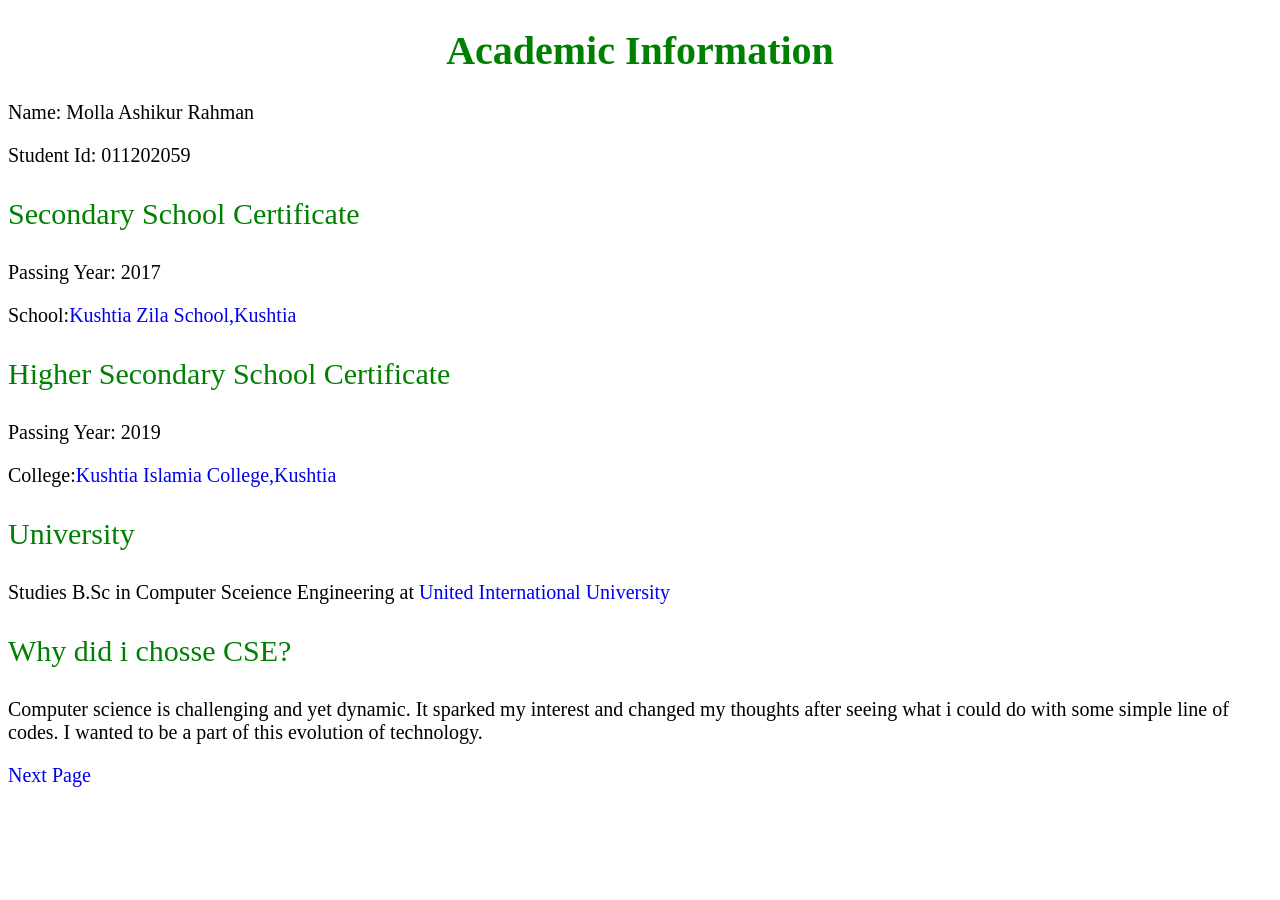
==== index.html @ 45efb2d2 "Create index.html" ====
<!DOCTYPE html>
<html>
<head>
	<link rel="icon" href="icon.png" sizes="100x100">
<title>Ashikur Riyal</title>
<STYLE>A {text-decoration: none;} </STYLE>
</head>
<body>

<h1 style="color: Green; font-size: 40px; text-align: center;">Academic Information</h1>
<p style="font-size: 20px;">Name: Molla Ashikur Rahman</p>
   <p style="font-size: 20px;">Student Id: 011202059</p>

<p style="color: Green; font-size: 30px;">Secondary School Certificate</p>
<p style="font-size: 20px;">Passing Year: 2017</p>
<p style="font-size: 20px;">School:<a href="https://www.facebook.com/OurKZS">Kushtia Zila School,Kushtia</a></p>


<p style="color: Green; font-size: 30px;">Higher Secondary School Certificate</p>
<p style="font-size: 20px;">Passing Year: 2019</p>
 <p style="font-size: 20px;">College:<a href="https://www.facebook.com/IslamiaCollege.Official">Kushtia Islamia College,Kushtia</a></p>

<p style="color: Green; font-size: 30px;">University</p>
<p style="font-size: 20px;">Studies B.Sc in Computer Sceience Engineering at <a href="http://www.uiu.ac.bd/">United International University</a></p>

<p style="color: Green; font-size: 30px;">Why did i chosse CSE?</p>
<p style="font-size: 20px;">Computer science is challenging and yet dynamic. It sparked my interest and changed my thoughts after seeing what i could do with some simple line of codes. I wanted to be a part of this evolution of technology.</p>

<p style="color: Green; font-size: 20px;"><a href="page2.html">Next Page</a></p>

</body>
</html>
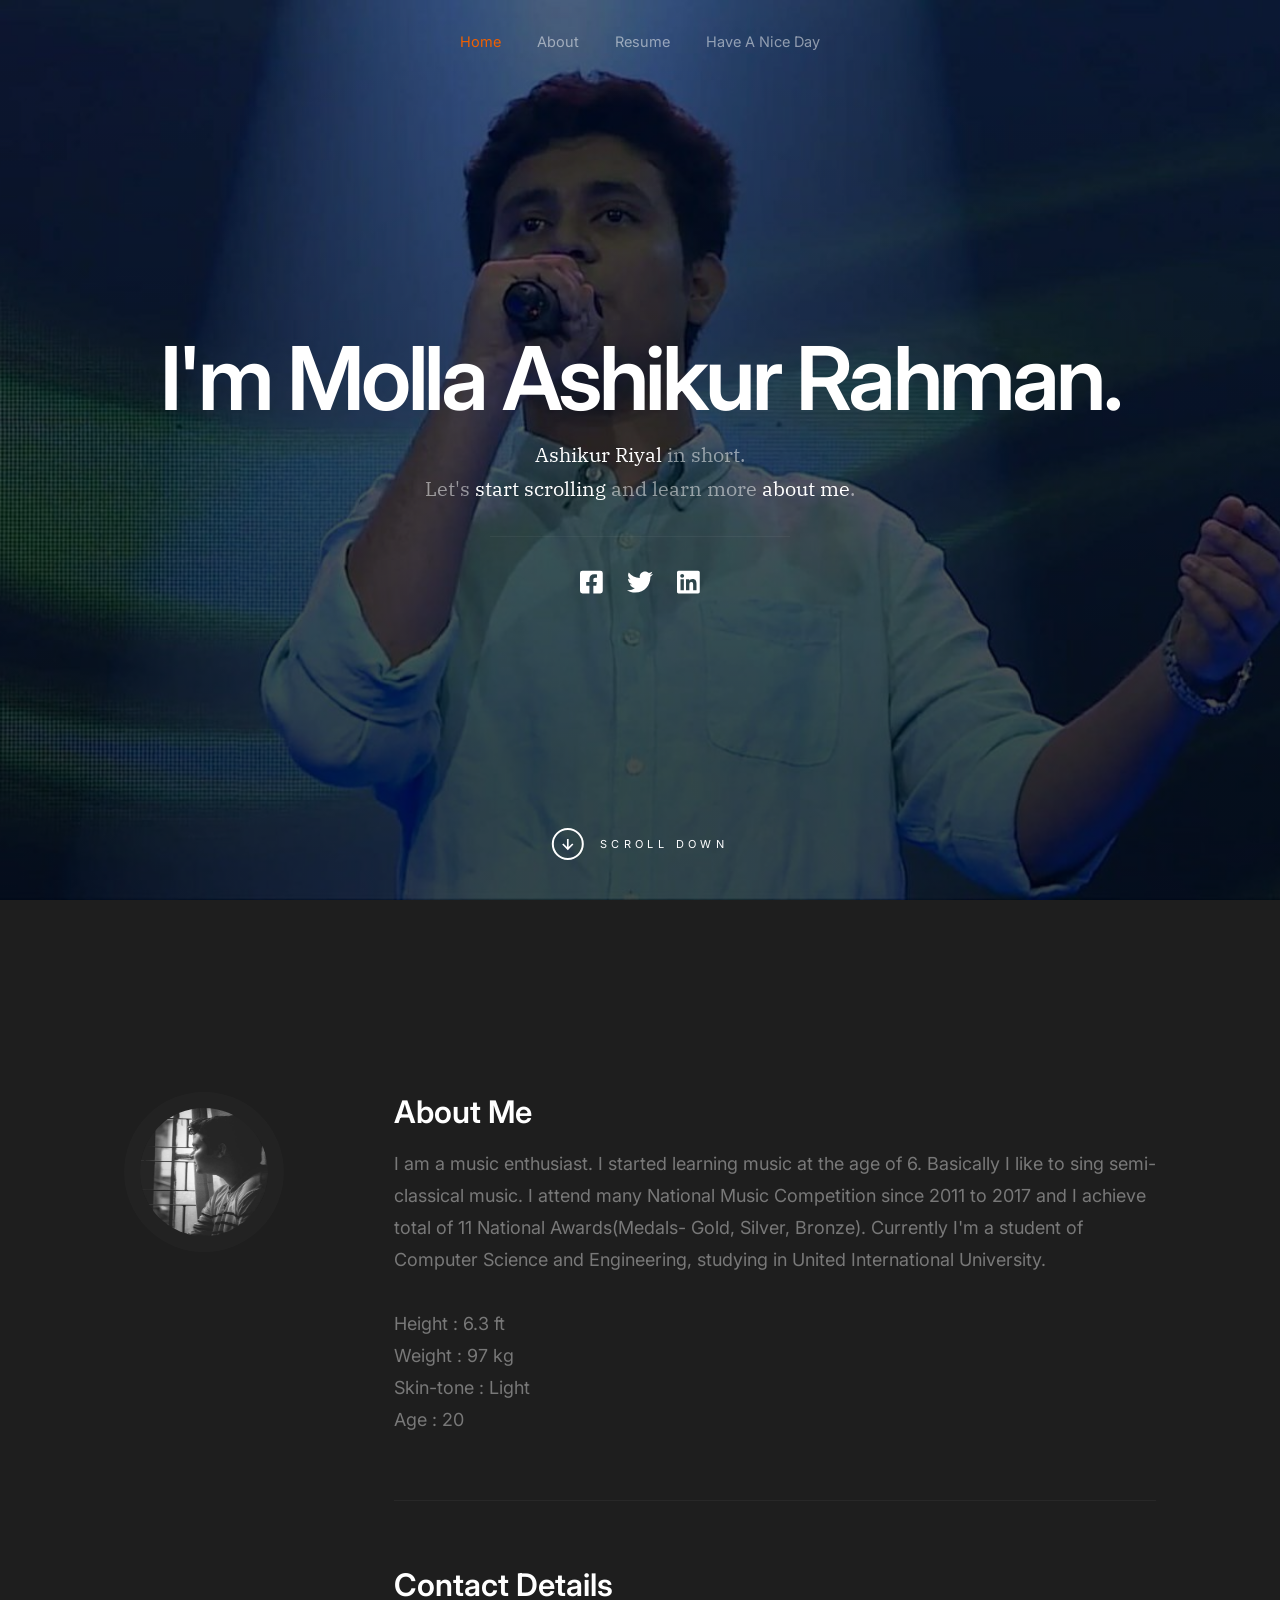
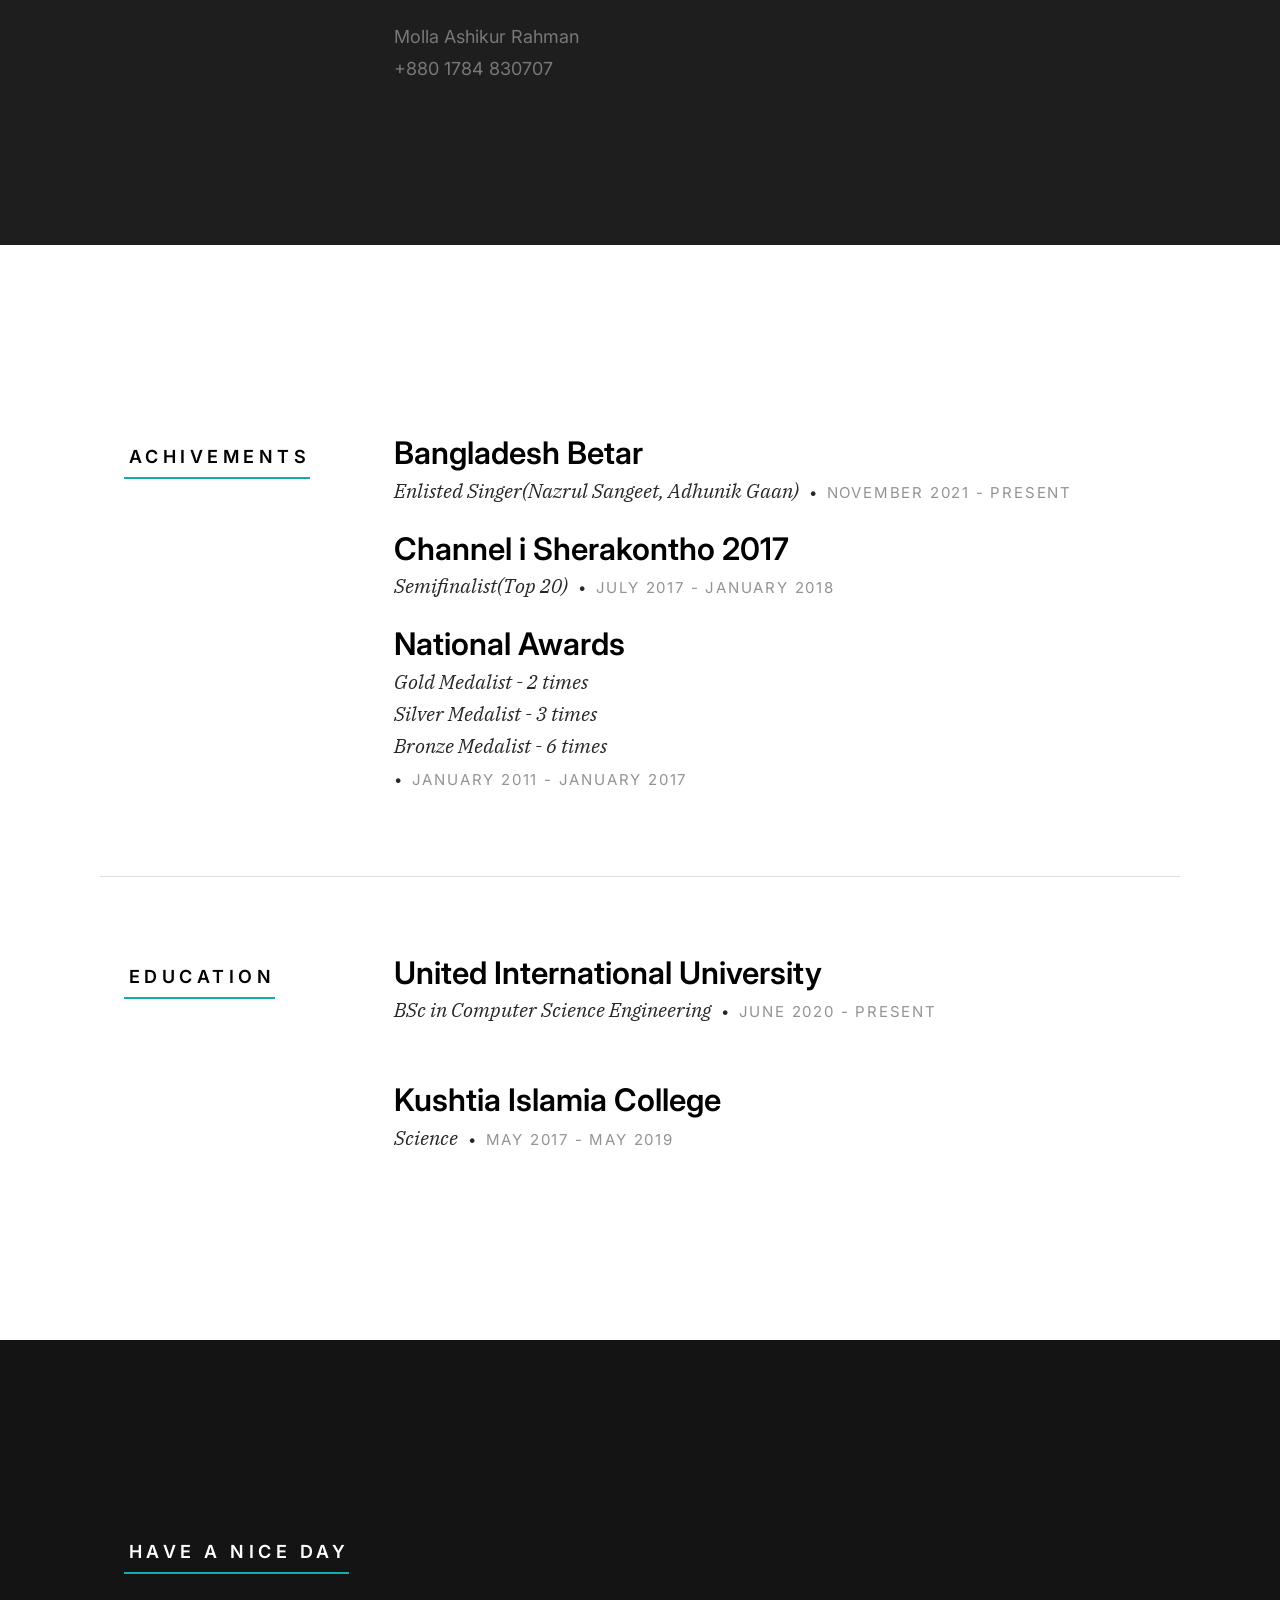
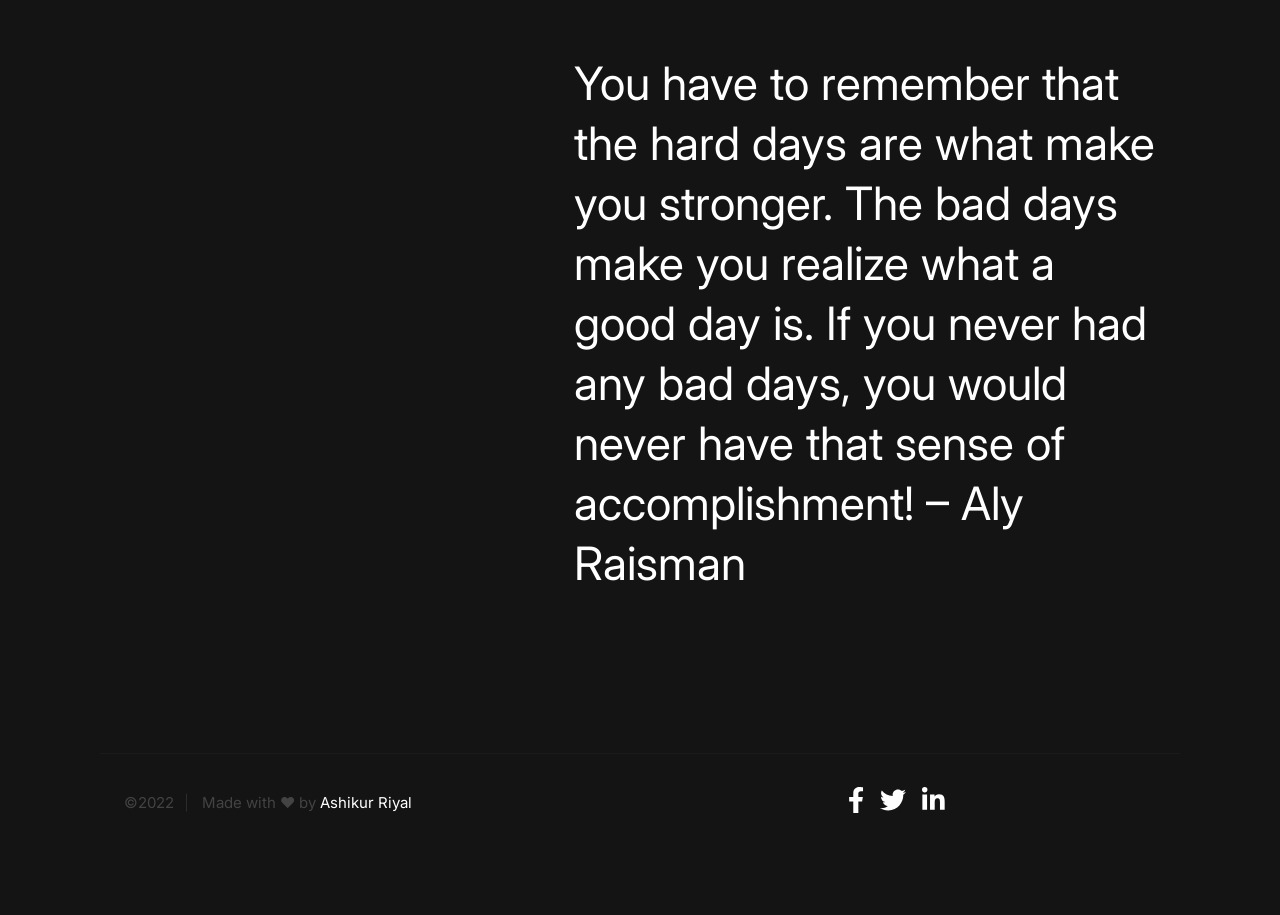
==== commit 5efb0da6: "This is my new portfolio." ====
--- a/index.html
+++ b/index.html
@@ -1,32 +1,404 @@
 <!DOCTYPE html>
-<html>
+<html class="no-js" lang="en">
 <head>
-	<link rel="icon" href="icon.png" sizes="100x100">
-<title>Ashikur Riyal</title>
-<STYLE>A {text-decoration: none;} </STYLE>
+
+    <!--- basic page needs
+    ================================================== -->
+    <meta charset="utf-8">
+    <title>Ashikur Riyal</title>
+    <meta name="description" content="">
+    <meta name="author" content="">
+
+    <!-- mobile specific metas
+    ================================================== -->
+    <meta name="viewport" content="width=device-width, initial-scale=1">
+
+    <!-- CSS
+    ================================================== -->
+    <link rel="stylesheet" href="css/styles.css">
+    <link rel="stylesheet" href="css/vendor.css">
+
+    <!-- script
+    ================================================== -->
+    <script defer src="js/vendor/fontawesome/all.min.js"></script>
+
+    <!-- favicons
+    ================================================== -->
+    <!-- link rel="apple-touch-icon" sizes="180x180" href="icon.png" -->
+    <!-- link rel="icon" type="image/png" sizes="32x32" href="favicon-32x32.png" -->
+    <!-- link rel="icon" type="image/png" sizes="16x16" href="favicon-16x16.png" -->
+    <link rel="icon" type="image/png" sizes="32x32" href="icon.png">
+    <link rel="manifest" href="site.webmanifest">
+
 </head>
-<body>
-
-<h1 style="color: Green; font-size: 40px; text-align: center;">Academic Information</h1>
-<p style="font-size: 20px;">Name: Molla Ashikur Rahman</p>
-   <p style="font-size: 20px;">Student Id: 011202059</p>
-
-<p style="color: Green; font-size: 30px;">Secondary School Certificate</p>
-<p style="font-size: 20px;">Passing Year: 2017</p>
-<p style="font-size: 20px;">School:<a href="https://www.facebook.com/OurKZS">Kushtia Zila School,Kushtia</a></p>
-
-
-<p style="color: Green; font-size: 30px;">Higher Secondary School Certificate</p>
-<p style="font-size: 20px;">Passing Year: 2019</p>
- <p style="font-size: 20px;">College:<a href="https://www.facebook.com/IslamiaCollege.Official">Kushtia Islamia College,Kushtia</a></p>
-
-<p style="color: Green; font-size: 30px;">University</p>
-<p style="font-size: 20px;">Studies B.Sc in Computer Sceience Engineering at <a href="http://www.uiu.ac.bd/">United International University</a></p>
-
-<p style="color: Green; font-size: 30px;">Why did i chosse CSE?</p>
-<p style="font-size: 20px;">Computer science is challenging and yet dynamic. It sparked my interest and changed my thoughts after seeing what i could do with some simple line of codes. I wanted to be a part of this evolution of technology.</p>
-
-<p style="color: Green; font-size: 20px;"><a href="page2.html">Next Page</a></p>
+
+<body id="top" class="ss-preload">
+
+
+    <!-- preloader
+    ================================================== -->
+    <div id="preloader">
+        <div id="loader"></div>
+    </div>
+
+
+    <!-- header
+    ================================================== -->
+    <header class="s-header">
+        <div class="row s-header__nav-wrap">
+            <nav class="s-header__nav">
+                <ul>
+                    <li class="current"><a class="smoothscroll" href="#hero">Home</a></li>
+                    <li><a class="smoothscroll" href="#about">About</a></li>
+                    <li><a class="smoothscroll" href="#resume">Resume</a></li>
+                    <li><a class="smoothscroll" href="#contact">Have A Nice Day</a></li>
+                </ul>
+            </nav>
+        </div> <!-- end row -->
+        
+        <a class="s-header__menu-toggle" href="#0" title="Menu">
+            <span class="s-header__menu-icon"></span>
+        </a>
+    </header> <!-- end s-header -->
+
+
+    <!-- hero
+    ================================================== -->
+    <section id="hero" class="s-hero target-section">
+
+        <div class="s-hero__bg rellax" data-rellax-speed="-7"></div>
+
+        <div class="row s-hero__content">
+            <div class="column">
+
+                <div class="s-hero__content-about">
+
+                    <h1>I'm Molla Ashikur Rahman.</h1>
+
+                    <h3>
+                    <span>Ashikur Riyal</span> in short. <br>Let's <a class="smoothscroll" href="#about">start scrolling</a>
+                    and learn more <a class="smoothscroll" href="#about">about me</a>.
+                    </h3>
+
+                    <div class="s-hero__content-social">
+                        <a href="https://www.facebook.com/riyal.ashikur" target="_blank"><i class="fab fa-facebook-square" aria-hidden="true"></i></a>
+                        <a href="https://twitter.com/RiyalAshikur" target="_blank"><i class="fab fa-twitter" aria-hidden="true"></i></a>
+                        <a href="https://www.linkedin.com/in/ashikur-riyal-10a8861a2/" target="_blank"><i class="fab fa-linkedin" aria-hidden="true"></i></a>
+                    </div>
+
+                </div> <!-- end s-hero__content-about -->
+
+            </div>
+        </div> <!-- s-hero__content -->
+
+        <div class="s-hero__scroll">
+            <a href="#about" class="s-hero__scroll-link smoothscroll">
+                <span class="scroll-arrow">
+                    <svg xmlns="http://www.w3.org/2000/svg" width="24" height="24" viewBox="0 0 24 24" style="fill:rgba(0, 0, 0, 1);transform:;-ms-filter:"><path d="M18.707 12.707L17.293 11.293 13 15.586 13 6 11 6 11 15.586 6.707 11.293 5.293 12.707 12 19.414z"></path></svg>
+                </span>
+                <span class="scroll-text">Scroll Down</span>
+            </a>
+        </div> <!-- s-hero__scroll -->
+
+    </section> <!-- end s-hero -->
+
+
+    <!-- about
+    ================================================== -->
+    <section id="about" class="s-about target-section">
+
+        <div class="row">
+            <div class="column large-3 tab-12">
+                <img class="s-about__pic" src="images/avatars/ashikur_riyal.jpg" alt="">
+            </div>
+            <div class="column large-9 tab-12 s-about__content">
+                <h3>About Me</h3>
+                <p>
+                    I am a music enthusiast. I started learning music at the age of 6. Basically I like to sing semi-classical music. I attend many <span>National Music Competition</span> since 2011 to 2017 and I achieve total of 11 National Awards(Medals- Gold, Silver, Bronze). Currently I'm a student of Computer Science and Engineering, studying in United International University.<br>
+
+                <br>Height      : 6.3 ft
+                <br>Weight      : 97 kg
+                <br>Skin-tone   : Light
+                <br>Age         : 20 
+                </p>
+
+                <hr>
+
+                <div class="row s-about__content-bottom">
+                    <div class="column w-1000-stack">
+                        <h3>Contact Details</h3>
+    
+                        <p>
+                        Molla Ashikur Rahman <br>
+                        <!-- 1600 Amphitheatre Parkway <br> -->
+                        <!-- Mountain View, CA 94043 US <br> -->
+                        <a href="tel:+8801680407201">+880 1784 830707</a> <br>
+                        <!-- a href="mailto:#0">sayhello@ceevee.com</a -->
+                        </p>
+                        
+                    </div>
+                </div>
+            </div>
+        </div> <!-- end row -->
+
+    </section> <!-- end s-about -->
+
+
+    <!-- resume
+    ================================================== -->
+    <section id="resume" class="s-resume target-section">
+        
+        <div class="row s-resume__section">
+            <div class="column large-3 tab-12">
+                <h3 class="section-header-allcaps">Achivements</h3>
+            </div>
+            <div class="column large-9 tab-12">
+                <div class="resume-block">
+
+                    <div class="resume-block__header">
+                        <h4 class="h3">Bangladesh Betar</h4>
+                        <p class="resume-block__header-meta">
+                            <span>Enlisted Singer(Nazrul Sangeet, Adhunik Gaan)</span> 
+                            <span class="resume-block__header-date">
+                                November 2021 - Present
+                            </span>
+                        </p>
+                    </div>
+                    
+                    <div class="resume-block__header">
+                        <h4 class="h3">Channel i Sherakontho 2017</h4>
+                        <p class="resume-block__header-meta">
+                            <span>Semifinalist(Top 20)</span> 
+                            <span class="resume-block__header-date">
+                                July 2017 - January 2018 
+                            </span>
+                        </p>
+                    </div>
+                    
+                    <div class="resume-block__header">
+                        <h4 class="h3">National Awards</h4>
+                        <p class="resume-block__header-meta">
+                            <span>Gold Medalist - 2 times </span> 
+                            <br><span>Silver Medalist - 3 times </span> 
+                            <br><span>Bronze Medalist - 6 times </span> 
+                            <br><span class="resume-block__header-date">
+                                January 2011 - January 2017
+                            </span>
+                        </p>
+                    </div>
+
+
+                </div> <!-- end resume-block -->
+
+                <!-- div class="resume-block">
+
+                    <div class="resume-block__header">
+                        <h4 class="h3">Facebook</h4>
+                        <p class="resume-block__header-meta">
+                            <span>UI/UX Designer</span> 
+                            <span class="resume-block__header-date">
+                                August 2016 - July 2019
+                            </span>
+                        </p>
+                    </div>
+
+                    <p>
+                    Lorem ipsum dolor sit, amet consectetur adipisicing elit. Inventore 
+                    vero quidem nobis maxime dolorem aliquam quisquam eum ipsum amet. Vitae 
+                    aut atque fuga dolorem. Vel voluptatibus fugiat nam. Impedit aperiam 
+                    nesciunt facilis! Porro architecto dicta inventore tempora ratione quia odio.
+                    </p>
+
+                </div> <!-- end resume-block --> 
+            </div>
+        </div> <!-- s-resume__section -->
+
+
+        <div class="row s-resume__section">
+            <div class="column large-3 tab-12">
+                <h3 class="section-header-allcaps">Education</h3>
+            </div>
+            <div class="column large-9 tab-12">
+                <div class="resume-block">
+
+                    <div class="resume-block__header">
+                        <h4 class="h3">United International University</h4>
+                        <p class="resume-block__header-meta">
+                            <span>BSc in Computer Science Engineering</span> 
+                            <span class="resume-block__header-date">
+                                June 2020 - Present
+                            </span>
+                        </p>
+                    </div>
+
+                    <p>
+    
+                    </p>
+
+                </div> <!-- end resume-block -->
+
+                <div class="resume-block">
+
+                    <div class="resume-block__header">
+                        <h4 class="h3">Kushtia Islamia College</h4>
+                        <p class="resume-block__header-meta">
+                            <span>Science</span> 
+                            <span class="resume-block__header-date">
+                                May 2017 - May 2019
+                            </span>
+                        </p>
+                    </div>
+
+                    <p>
+                    
+                    </p>
+
+                </div> <!-- end resume-block -->
+                
+                <!-- div class="resume-block">
+
+                    <div class="resume-block__header">
+                        <h4 class="h3">Secondary School Certificate (SSC)</h4>
+                        <p class="resume-block__header-meta">
+                            <span>Science</span> 
+                            <span class="resume-block__header-date">
+                                January 2010 - 2015
+                            </span>
+                        </p>
+                    </div>
+
+                    <p>
+                    
+                    </p>
+
+                </div> <!-- end resume-block -->
+            </div>
+        </div> <!-- s-resume__section -->
+        
+
+    </section> <!-- end s-resume -->
+
+
+    <!-- portfolio
+    ================================================== -->
+
+    <!-- CTA
+    ================================================== -->
+    <!-- section class="s-cta">
+
+        <div class="row">
+            <div class="column">
+                <h3 class="h2 section-desc">
+                    Need a great reliable web hosting?
+                </h3>
+            </div>
+        </div> <!-- end heading-block -->
+
+        <!-- div class="row cta-content">
+            <div class="column">
+                <!-- p>
+                We highly recommend <a href="https://www.dreamhost.com/r.cgi?287326">DreamHost</a>.
+                Powerful web and Wordpress hosting. Guaranteed.
+                Starting at $2.95 per month.
+                </p>
+
+                <!-- a href="https://www.dreamhost.com/r.cgi?287326" class="btn btn--primary h-full-width">Get Started</a -->
+            <!-- /div>
+        <!-- /div> <!-- end cta-content -->
+
+    <!-- /section> <!-- end s-cta -->
+
+
+    <!-- testimonials
+    ================================================== -->
+
+
+    <!-- contact
+    ================================================== -->
+    <section id="contact" class="s-contact target-section">
+
+        <div class="row s-contact__header">
+            <div class="column large-12">
+                <h3 class="section-header-allcaps">Have A Nice Day</h3>
+            </div>
+        </div>
+
+        <div class="row s-contact__content">
+
+            <div class="column large-7 medium-12">
+
+                <h4 class="huge-text">
+                You have to remember that the hard days are what make you stronger. The bad days make you realize what a good day is. If you never had any bad days, you would never have that sense of accomplishment! – Aly Raisman
+                </h4>
+
+            </div>
+        </div>
+
+            <!-- div class="column large-4 medium-12">
+
+                <!-- div class="row contact-infos">
+                    <div class="column large-12 medium-6 tab-12">
+                        <div class="contact-block">
+                            <h5 class="contact-block__header">
+                                Email
+                            </h5>
+                            <p class="contact-block__content">
+                                <a class="mailtoui" href="mailto:sayhello@ceevee.com">sayhello@ceevee.com</a>
+                            </p>
+                        </div> <!-- end contact-block -->
+                    <!-- /div>
+                    <div class="column large-12 medium-6 tab-12">
+                        <div class="contact-block">
+                            <h5 class="contact-block__header">
+                                Phone
+                            </h5>
+                            <p class="contact-block__content">
+                                <a href="tel:+1975432345">+197 543 2345</a>
+                            </p>
+                        </div> <!-- end contact-block -->
+                    <!-- /div>
+
+                    <div class="column large-12">
+                        <a href="mailto:sayhello@ceevee.com" class="mailtoui btn btn--primary h-full-width">Let's Talk</a>
+                    </div>
+                </div> <!-- end contact-infos -->
+
+        <!-- /div> <!-- s-contact__content -->
+
+    </section> <!-- end s-contact -->
+    
+
+    <!-- footer
+    ================================================== -->
+    <footer class="s-footer">
+        <div class="row">
+            <div class="column large-4 medium-6 w-1000-stack s-footer__social-block">
+                <ul class="s-footer__social">
+                    <li><a href="https://www.facebook.com/riyal.ashikur" target="_blank"><i class="fab fa-facebook-f" aria-hidden="true"></i></a></li>
+                    <li><a href="https://twitter.com/RiyalAshikur" target="_blank"><i class="fab fa-twitter" aria-hidden="true"></i></a></li>
+                    <li><a href="https://www.linkedin.com/in/ashikur-riyal-10a8861a2/" target="_blank"><i class="fab fa-linkedin-in" aria-hidden="true"></i></a></li>
+                </ul>
+            </div>
+
+            <div class="column large-7 medium-6 w-1000-stack ss-copyright">
+                <span>©2022</span> 
+                <span>Made with ❤ by <a href="https://github.com/ashikurriyal" target="_blank"> Ashikur Riyal</a></span>
+            </div>
+        </div>
+
+        <div class="ss-go-top">
+            <a class="smoothscroll" title="Back to Top" href="#top">
+                <svg xmlns="http://www.w3.org/2000/svg" viewBox="0 0 24 24"><path d="M6 4h12v2H6zm5 10v6h2v-6h5l-6-6-6 6z"/></svg>
+             </a>
+        </div> <!-- end ss-go-top -->
+    </footer>
+
+
+    <!-- Java Script
+    ================================================== -->
+    <script src="js/plugins.js"></script>
+    <script src="js/main.js"></script>
 
 </body>
-</html>
+
+</html>
--- a/css/styles.css
+++ b/css/styles.css
@@ -0,0 +1,4712 @@
+/* =================================================================== 
+ * Ceevee Main Stylesheet
+ * Template Ver. 2.0.0
+ * 01-03-2021
+ * ------------------------------------------------------------------
+ *
+ * TOC:
+ * # settings and variables
+ *      ## fonts
+ *      ## colors
+ *      ## vertical spacing and typescale
+ *      ## grid variables
+ * # normalize
+ * # basic/base setup styles
+ *      ## media
+ *      ## typography resets
+ *      ## links
+ *      ## inputs
+ * # Grid v3.0.0
+ *      ## medium screen devices
+ *      ## tablets
+ *      ## mobile devices
+ *      ## small mobile devices <= 400px
+ * # block grids
+ *      ## block grids - medium screen devices
+ *      ## block grids - tablets
+ *      ## block grids - mobile devices
+ *      ## block grids - small mobile devices <= 400px
+ * # MISC 
+ * # custom grid, block grid STACK breakpoints
+ * # base style overrides 
+ *      ## links
+ * # typography & general theme styles
+ *      ## Lists
+ *      ## responsive video container
+ *      ## floated image
+ *      ## tables
+ *      ## spacing
+ * # preloader
+ *      ## page loaded
+ * # forms 
+ *      ## Style Placeholder Text
+ * # buttons 
+ * # additional components
+ *      ## skillbars
+ *      ## alert box
+ *      ## pagination 
+ * # common and reusable styles
+ *      ## animation stuff 
+ *      ## MailtoUI style overrides
+ * # site header
+ *      ## header nav
+ *      ## mobile menu toggle 
+ * # hero
+ *      ## hero content
+ *      ## hero social
+ *      ## hero scrolldown
+ *      ## animate intro content
+ * # resume 
+ *      ## resume block
+ * # portfolio
+ *      ## portfolio list
+ *      ## modal popup
+ * # CTA
+ * # testimonials
+ *      ## swiper style overrides
+ *      ## testimonial slider 
+ * # contact
+ *      ## contact block
+ * # footer
+ *      ## footer social
+ *      ## copyright
+ *      ## go top
+ *
+ * ------------------------------------------------------------------ */
+
+
+/* ===================================================================
+ * # settings and variables
+ *
+ * ------------------------------------------------------------------- */
+
+/* ------------------------------------------------------------------- 
+ * ## fonts
+ * ------------------------------------------------------------------- */
+@import url("https://fonts.googleapis.com/css2?family=IBM+Plex+Serif:ital,wght@0,300;0,400;0,500;0,600;0,700;1,200;1,300;1,400;1,500;1,600&family=Inter:wght@300;400;500;600;700&display=swap");
+:root {
+    --font-1: "Inter", sans-serif;
+    --font-2: "IBM Plex Serif", serif;
+    /* monospace
+     */
+    --font-mono: Consolas, "Andale Mono", Courier, "Courier New", monospace;
+}
+
+/* ------------------------------------------------------------------- 
+ * ## colors
+ * ------------------------------------------------------------------- */
+:root {
+    /* color-1(#11ABB0)
+     * color-2(#F06000)
+     */
+    --color-1: hsla(182, 82%, 38%, 1);
+    --color-2: hsla(24, 100%, 47%, 1);
+
+    /* theme color variations
+     */
+    --color-1-lighter: hsla(182, 82%, 58%, 1);
+    --color-1-light  : hsla(182, 82%, 48%, 1);
+    --color-1-dark   : hsla(182, 82%, 28%, 1);
+    --color-1-darker : hsla(182, 82%, 18%, 1);
+    --color-2-lighter: hsla(24, 100%, 67%, 1);
+    --color-2-light  : hsla(24, 100%, 57%, 1);
+    --color-2-dark   : hsla(24, 100%, 37%, 1);
+    --color-2-darker : hsla(24, 100%, 27%, 1);
+
+    /* feedback colors
+     * color-error(#ffd1d2), color-success(#c8e675), 
+     * color-info(#d7ecfb), color-notice(#fff099)
+     */
+    --color-error          : hsla(359, 100%, 91%, 1);
+    --color-success        : hsla(76, 69%, 68%, 1);
+    --color-info           : hsla(205, 82%, 91%, 1);
+    --color-notice         : hsla(51, 100%, 80%, 1);
+    --color-error-content  : hsla(359, 50%, 50%, 1);
+    --color-success-content: hsla(76, 29%, 28%, 1);
+    --color-info-content   : hsla(205, 32%, 31%, 1);
+    --color-notice-content : hsla(51, 30%, 30%, 1);
+
+    /* shades 
+     * generated using 
+     * Tint & Shade Generator 
+     * (https://maketintsandshades.com/)
+     */
+    --color-black  : #000000;
+    --color-gray-19: #0a0a0a;
+    --color-gray-18: #141414;
+    --color-gray-17: #1e1e1e;
+    --color-gray-16: #282828;
+    --color-gray-15: #323333;
+    --color-gray-14: #3b3d3d;
+    --color-gray-13: #454747;
+    --color-gray-12: #4f5151;
+    --color-gray-11: #595b5b;
+    --color-gray-10: #636565;
+    --color-gray-9 : #737474;
+    --color-gray-8 : #828484;
+    --color-gray-7 : #929393;
+    --color-gray-6 : #a1a3a3;
+    --color-gray-5 : #b1b2b2;
+    --color-gray-4 : #c1c1c1;
+    --color-gray-3 : #d0d1d1;
+    --color-gray-2 : #e0e0e0;
+    --color-gray-1 : #eff0f0;
+    --color-white  : #ffffff;
+
+    /* text
+     */
+    --color-text       : var(--color-gray-16);
+    --color-text-dark  : var(--color-black);
+    --color-text-light : var(--color-gray-7);
+    --color-placeholder: var(--color-gray-7);
+
+    /* buttons
+     */
+    --color-btn                   : var(--color-gray-3);
+    --color-btn-text              : var(--color-black);
+    --color-btn-hover             : var(--color-black);
+    --color-btn-hover-text        : var(--color-white);
+    --color-btn-primary           : var(--color-1);
+    --color-btn-primary-text      : var(--color-white);
+    --color-btn-primary-hover     : var(--color-2);
+    --color-btn-primary-hover-text: var(--color-white);
+    --color-btn-stroke            : var(--color-black);
+    --color-btn-stroke-text       : var(--color-black);
+    --color-btn-stroke-hover      : var(--color-black);
+    --color-btn-stroke-hover-text : var(--color-white);
+
+    /* others
+     */
+    --color-bg     : var(--color-gray-18);
+    --color-border : var(--color-gray-2);
+    --border-radius: 5px;
+}
+
+/* ------------------------------------------------------------------- 
+ * ## vertical spacing and typescale
+ * ------------------------------------------------------------------- */
+:root {
+
+    /* spacing
+     * base font size: 18px 
+     * vertical space unit : 32px
+     */
+    --base-size: 62.5%;
+    --base-font-size: 1.8rem;
+    --space: 3.2rem;
+
+    /* vertical spacing 
+     */
+    --vspace-0_125: calc(0.125 * var(--space));
+    --vspace-0_25 : calc(0.25 * var(--space));
+    --vspace-0_5  : calc(0.5 * var(--space));
+    --vspace-0_75 : calc(0.75 * var(--space));
+    --vspace-0_875: calc(0.875 * var(--space));
+    --vspace-1    : calc(var(--space));
+    --vspace-1_25 : calc(1.25 * var(--space));
+    --vspace-1_5  : calc(1.5 * var(--space));
+    --vspace-1_75 : calc(1.75 * var(--space));
+    --vspace-2    : calc(2 * var(--space));
+    --vspace-2_5  : calc(2.5 * var(--space));
+    --vspace-3    : calc(3 * var(--space));
+    --vspace-3_5  : calc(3.5 * var(--space));
+    --vspace-4    : calc(4 * var(--space));
+    --vspace-4_5  : calc(4.5 * var(--space));
+    --vspace-5    : calc(5 * var(--space));
+
+    /* type scale
+     * ratio 1:2 | base: 18px
+     * -------------------------------------------------------
+     *
+     * --text-display-3 = (77.40px)
+     * --text-display-2 = (64.50px)
+     * --text-display-1 = (53.75px)
+     * --text-xxxl      = (44.79px)
+     * --text-xxl       = (37.32px)
+     * --text-xl        = (31.10px)
+     * --text-lg        = (25.92px)
+     * --text-md        = (21.60px)
+     * --text-size      = (18.00px) BASE
+     * --text-sm        = (15.00px)
+     * --text-xs        = (12.50px)
+     *
+     * -------------------------------------------------------
+     */
+    --text-scale-ratio: 1.2;
+    --text-size       : var(--base-font-size);
+    --text-xs         : calc((var(--text-size) / var(--text-scale-ratio)) / var(--text-scale-ratio));
+    --text-sm         : calc(var(--text-xs) * var(--text-scale-ratio));
+    --text-md         : calc(var(--text-sm) * var(--text-scale-ratio) * var(--text-scale-ratio));
+    --text-lg         : calc(var(--text-md) * var(--text-scale-ratio));
+    --text-xl         : calc(var(--text-lg) * var(--text-scale-ratio));
+    --text-xxl        : calc(var(--text-xl) * var(--text-scale-ratio));
+    --text-xxxl       : calc(var(--text-xxl) * var(--text-scale-ratio));
+    --text-display-1  : calc(var(--text-xxxl) * var(--text-scale-ratio));
+    --text-display-2  : calc(var(--text-display-1) * var(--text-scale-ratio));
+    --text-display-3  : calc(var(--text-display-2) * var(--text-scale-ratio));
+
+    /* default button height
+     */
+    --vspace-btn: var(--vspace-2);
+}
+
+/* on mobile devices below 600px
+ */
+@media screen and (max-width: 600px) {
+    :root {
+        --base-font-size: 1.6rem;
+        --space: 2.8rem;
+    }
+}
+
+/* ------------------------------------------------------------------- 
+ * ## grid variables
+ * ------------------------------------------------------------------- */
+:root {
+
+    /* widths for rows and containers
+     */
+    --width-full    : 100%;
+    --width-max     : 1080px;
+    --width-wide    : 1400px;
+    --width-wider   : 1600px;
+    --width-widest  : 1800px;
+    --width-narrow  : 800px;
+    --width-narrower: 600px;
+    --width-grid-max: var(--width-max);
+
+    /* gutters
+     */
+    --gutter-lg : 2.4rem;
+    --gutter-md : 2rem;
+    --gutter-mob: 1rem;
+}
+
+
+/* ==========================================================================
+ * # normalize
+ * normalize.css v8.0.1 | MIT License |
+ * github.com/necolas/normalize.css
+ *
+ * -------------------------------------------------------------------------- */
+
+/* ------------------------------------------------------------------- 
+ * ## document
+ * ------------------------------------------------------------------- */
+
+/* 1. Correct the line height in all browsers.
+ * 2. Prevent adjustments of font size after orientation changes in iOS.*/
+
+html {
+    line-height: 1.15;
+    /* 1 */
+    -webkit-text-size-adjust: 100%;
+    /* 2 */
+}
+
+/* ------------------------------------------------------------------- 
+ * ## sections
+ * ------------------------------------------------------------------- */
+
+/* Remove the margin in all browsers. */
+
+body {
+    margin: 0;
+}
+
+/* Render the `main` element consistently in IE. */
+
+main {
+    display: block;
+}
+
+/* Correct the font size and margin on `h1` elements within `section` and
+ * `article` contexts in Chrome, Firefox, and Safari. */
+
+h1 {
+    font-size: 2em;
+    margin: 0.67em 0;
+}
+
+/* ------------------------------------------------------------------- 
+ * ## grouping
+ * ------------------------------------------------------------------- */
+
+/* 1. Add the correct box sizing in Firefox.
+ * 2. Show the overflow in Edge and IE. */
+
+hr {
+    -webkit-box-sizing: content-box;
+    box-sizing: content-box;
+    /* 1 */
+    height: 0;
+    /* 1 */
+    overflow: visible;
+    /* 2 */
+}
+
+/* 1. Correct the inheritance and scaling of font size in all browsers.
+ * 2. Correct the odd `em` font sizing in all browsers. */
+
+pre {
+    font-family: monospace, monospace;
+    /* 1 */
+    font-size: 1em;
+    /* 2 */
+}
+
+/* ------------------------------------------------------------------- 
+ * ## text-level semantics
+ * ------------------------------------------------------------------- */
+
+/* Remove the gray background on active links in IE 10. */
+
+a {
+    background-color: transparent;
+}
+
+/* 1. Remove the bottom border in Chrome 57-
+ * 2. Add the correct text decoration in Chrome, Edge, IE, Opera, and Safari. */
+
+abbr[title] {
+    border-bottom: none;
+    /* 1 */
+    text-decoration: underline;
+    /* 2 */
+    -webkit-text-decoration: underline dotted;
+    text-decoration: underline dotted;
+    /* 2 */
+}
+
+/* Add the correct font weight in Chrome, Edge, and Safari. */
+
+b, strong {
+    font-weight: bolder;
+}
+
+/* 1. Correct the inheritance and scaling of font size in all browsers.
+ * 2. Correct the odd `em` font sizing in all browsers. */
+
+code, kbd, samp {
+    font-family: monospace, monospace;
+    /* 1 */
+    font-size: 1em;
+    /* 2 */
+}
+
+/* Add the correct font size in all browsers. */
+
+small {
+    font-size: 80%;
+}
+
+/* Prevent `sub` and `sup` elements from affecting the line height in
+ * all browsers. */
+
+sub, sup {
+    font-size: 75%;
+    line-height: 0;
+    position: relative;
+    vertical-align: baseline;
+}
+
+sub {
+    bottom: -0.25em;
+}
+
+sup {
+    top: -0.5em;
+}
+
+/* ------------------------------------------------------------------- 
+ * ## embedded content
+ * ------------------------------------------------------------------- */
+
+/* Remove the border on images inside links in IE 10. */
+
+img {
+    border-style: none;
+}
+
+/* ------------------------------------------------------------------- 
+ * ## forms
+ * ------------------------------------------------------------------- */
+
+/* 1. Change the font styles in all browsers.
+ * 2. Remove the margin in Firefox and Safari. */
+
+button, input, optgroup, select, textarea {
+    font-family: inherit;
+    /* 1 */
+    font-size: 100%;
+    /* 1 */
+    line-height: 1.15;
+    /* 1 */
+    margin: 0;
+    /* 2 */
+}
+
+/* Show the overflow in IE.
+ * 1. Show the overflow in Edge. */
+
+button, input {
+    /* 1 */
+    overflow: visible;
+}
+
+/* Remove the inheritance of text transform in Edge, Firefox, and IE.
+ * 1. Remove the inheritance of text transform in Firefox. */
+
+button, select {
+    /* 1 */
+    text-transform: none;
+}
+
+/* Correct the inability to style clickable types in iOS and Safari. */
+
+button, [type="button"], [type="reset"], [type="submit"] {
+    -webkit-appearance: button;
+}
+
+/* Remove the inner border and padding in Firefox. */
+
+button::-moz-focus-inner, [type="button"]::-moz-focus-inner, [type="reset"]::-moz-focus-inner, [type="submit"]::-moz-focus-inner {
+    border-style: none;
+    padding: 0;
+}
+
+/* Restore the focus styles unset by the previous rule. */
+
+button:-moz-focusring, [type="button"]:-moz-focusring, [type="reset"]:-moz-focusring, [type="submit"]:-moz-focusring {
+    outline: 1px dotted ButtonText;
+}
+
+/* Correct the padding in Firefox. */
+
+fieldset {
+    padding: 0.35em 0.75em 0.625em;
+}
+
+/* 1. Correct the text wrapping in Edge and IE.
+ * 2. Correct the color inheritance from `fieldset` elements in IE.
+ * 3. Remove the padding so developers are not caught out when they zero out
+ *    `fieldset` elements in all browsers. */
+
+legend {
+    -webkit-box-sizing: border-box;
+    box-sizing: border-box;
+    /* 1 */
+    color: inherit;
+    /* 2 */
+    display: table;
+    /* 1 */
+    max-width: 100%;
+    /* 1 */
+    padding: 0;
+    /* 3 */
+    white-space: normal;
+    /* 1 */
+}
+
+/* Add the correct vertical alignment in Chrome, Firefox, and Opera. */
+
+progress {
+    vertical-align: baseline;
+}
+
+/* Remove the default vertical scrollbar in IE 10+. */
+
+textarea {
+    overflow: auto;
+}
+
+/* 1. Add the correct box sizing in IE 10.
+ * 2. Remove the padding in IE 10. */
+
+[type="checkbox"], [type="radio"] {
+    -webkit-box-sizing: border-box;
+    box-sizing: border-box;
+    /* 1 */
+    padding: 0;
+    /* 2 */
+}
+
+/* Correct the cursor style of increment and decrement buttons in Chrome. */
+
+[type="number"]::-webkit-inner-spin-button, [type="number"]::-webkit-outer-spin-button {
+    height: auto;
+}
+
+/* 1. Correct the odd appearance in Chrome and Safari.
+ * 2. Correct the outline style in Safari. */
+
+[type="search"] {
+    -webkit-appearance: textfield;
+    /* 1 */
+    outline-offset: -2px;
+    /* 2 */
+}
+
+/* Remove the inner padding in Chrome and Safari on macOS. */
+
+[type="search"]::-webkit-search-decoration {
+    -webkit-appearance: none;
+}
+
+/* 1. Correct the inability to style clickable types in iOS and Safari.
+ * 2. Change font properties to `inherit` in Safari. */
+
+::-webkit-file-upload-button {
+    -webkit-appearance: button;
+    /* 1 */
+    font: inherit;
+    /* 2 */
+}
+
+/* ------------------------------------------------------------------- 
+ * ## interactive
+ * ------------------------------------------------------------------- */
+
+/* Add the correct display in Edge, IE 10+, and Firefox. */
+
+details {
+    display: block;
+}
+
+/* Add the correct display in all browsers. */
+
+summary {
+    display: list-item;
+}
+
+/* ------------------------------------------------------------------- 
+ * ## misc
+ * ------------------------------------------------------------------- */
+
+/* Add the correct display in IE 10+. */
+
+template {
+    display: none;
+}
+
+/* Add the correct display in IE 10. */
+
+[hidden] {
+    display: none;
+}
+
+
+/* ===================================================================
+ * # basic/base setup styles
+ *
+ * ------------------------------------------------------------------- */
+html {
+    font-size: 62.5%;
+    -webkit-box-sizing: border-box;
+    box-sizing: border-box;
+}
+
+*, *::before, *::after {
+    -webkit-box-sizing: inherit;
+    box-sizing: inherit;
+}
+
+body {
+    font-weight: normal;
+    line-height: 1;
+    word-wrap: break-word;
+    -moz-font-smoothing: grayscale;
+    -moz-osx-font-smoothing: grayscale;
+    -webkit-font-smoothing: antialiased;
+    -webkit-overflow-scrolling: touch;
+    -webkit-text-size-adjust: none;
+}
+
+/* ------------------------------------------------------------------- 
+ * ## media
+ * ------------------------------------------------------------------- */
+svg, img, video embed, iframe, object {
+    max-width: 100%;
+    height: auto;
+}
+
+/* ------------------------------------------------------------------- 
+ * ## typography resets
+ * ------------------------------------------------------------------- */
+div, dl, dt, dd, ul, ol, li, h1, h2, h3, h4, h5, h6, pre, form, p, blockquote, th, td {
+    margin: 0;
+    padding: 0;
+}
+
+p {
+    font-size: inherit;
+    text-rendering: optimizeLegibility;
+}
+
+em, i {
+    font-style: italic;
+    line-height: inherit;
+}
+
+strong, b {
+    font-weight: bold;
+    line-height: inherit;
+}
+
+small {
+    font-size: 60%;
+    line-height: inherit;
+}
+
+ol, ul {
+    list-style: none;
+}
+
+li {
+    display: block;
+}
+
+/* ------------------------------------------------------------------- 
+ * ## links
+ * ------------------------------------------------------------------- */
+a {
+    text-decoration: none;
+    line-height: inherit;
+}
+
+a img {
+    border: none;
+}
+
+/* ------------------------------------------------------------------- 
+ * ## inputs
+ * ------------------------------------------------------------------- */
+fieldset {
+    margin: 0;
+    padding: 0;
+}
+
+input[type="email"], 
+input[type="number"], 
+input[type="search"], 
+input[type="text"], 
+input[type="tel"], 
+input[type="url"], 
+input[type="password"], textarea {
+    -webkit-appearance: none;
+    -moz-appearance: none;
+    appearance: none;
+}
+
+
+/* ===================================================================
+ * # Grid v3.0.0
+ *
+ *   -----------------------------------------------------------------
+ * - Grid breakpoints are based on MAXIMUM WIDTH media queries, 
+ *   meaning they apply to that one breakpoint and ALL THOSE BELOW IT.
+ * - Grid columns without a specified width will automatically layout 
+ *   as equal width columns.
+ * ------------------------------------------------------------------- */
+
+/* rows
+ * ------------------------------------- */
+.row {
+    width: 92%;
+    max-width: var(--width-grid-max);
+    margin: 0 auto;
+    display: -ms-flexbox;
+    display: -webkit-box;
+    display: flex;
+    -ms-flex-flow: row wrap;
+    -webkit-box-orient: horizontal;
+    -webkit-box-direction: normal;
+    flex-flow: row wrap;
+}
+
+.row .row {
+    width: auto;
+    max-width: none;
+    margin-left: calc(var(--gutter-lg) * -1);
+    margin-right: calc(var(--gutter-lg) * -1);
+}
+
+/* columns
+ * -------------------------------------- */
+.column {
+    -ms-flex: 1 1 0%;
+    -webkit-box-flex: 1;
+    flex: 1 1 0%;
+    padding: 0 var(--gutter-lg);
+}
+
+.collapse>.column, .column.collapse {
+    padding: 0;
+}
+
+/* flex row containers utility classes
+ */
+.row.row-wrap {
+    -ms-flex-wrap: wrap;
+    flex-wrap: wrap;
+}
+
+.row.row-nowrap {
+    -ms-flex-wrap: none;
+    flex-wrap: nowrap;
+}
+
+.row.row-y-top {
+    -ms-flex-align: start;
+    -webkit-box-align: start;
+    align-items: flex-start;
+}
+
+.row.row-y-bottom {
+    -ms-flex-align: end;
+    -webkit-box-align: end;
+    align-items: flex-end;
+}
+
+.row.row-y-center {
+    -ms-flex-align: center;
+    -webkit-box-align: center;
+    align-items: center;
+}
+
+.row.row-stretch {
+    -ms-flex-align: stretch;
+    -webkit-box-align: stretch;
+    align-items: stretch;
+}
+
+.row.row-baseline {
+    -ms-flex-align: baseline;
+    -webkit-box-align: baseline;
+    align-items: baseline;
+}
+
+.row.row-x-left {
+    -ms-flex-pack: start;
+    -webkit-box-pack: start;
+    justify-content: flex-start;
+}
+
+.row.row-x-right {
+    -ms-flex-pack: end;
+    -webkit-box-pack: end;
+    justify-content: flex-end;
+}
+
+.row.row-x-center {
+    -ms-flex-pack: center;
+    -webkit-box-pack: center;
+    justify-content: center;
+}
+
+/* flex item utility alignment classes
+ */
+.align-center {
+    margin: auto;
+    -webkit-align-self: center;
+    -ms-flex-item-align: center;
+    -ms-grid-row-align: center;
+    align-self: center;
+}
+
+.align-left {
+    margin-right: auto;
+    -webkit-align-self: center;
+    -ms-flex-item-align: center;
+    -ms-grid-row-align: center;
+    align-self: center;
+}
+
+.align-right {
+    margin-left: auto;
+    -webkit-align-self: center;
+    -ms-flex-item-align: center;
+    -ms-grid-row-align: center;
+    align-self: center;
+}
+
+.align-x-center {
+    margin-right: auto;
+    margin-left: auto;
+}
+
+.align-x-left {
+    margin-right: auto;
+}
+
+.align-x-right {
+    margin-left: auto;
+}
+
+.align-y-center {
+    -webkit-align-self: center;
+    -ms-flex-item-align: center;
+    -ms-grid-row-align: center;
+    align-self: center;
+}
+
+.align-y-top {
+    -webkit-align-self: flex-start;
+    -ms-flex-item-align: start;
+    align-self: flex-start;
+}
+
+.align-y-bottom {
+    -webkit-align-self: flex-end;
+    -ms-flex-item-align: end;
+    align-self: flex-end;
+}
+
+/* large screen column widths 
+ */
+.large-1 {
+    -ms-flex: 0 0 8.33333%;
+    -webkit-box-flex: 0;
+    flex: 0 0 8.33333%;
+    max-width: 8.33333%;
+}
+
+.large-2 {
+    -ms-flex: 0 0 16.66667%;
+    -webkit-box-flex: 0;
+    flex: 0 0 16.66667%;
+    max-width: 16.66667%;
+}
+
+.large-3 {
+    -ms-flex: 0 0 25%;
+    -webkit-box-flex: 0;
+    flex: 0 0 25%;
+    max-width: 25%;
+}
+
+.large-4 {
+    -ms-flex: 0 0 33.33333%;
+    -webkit-box-flex: 0;
+    flex: 0 0 33.33333%;
+    max-width: 33.33333%;
+}
+
+.large-5 {
+    -ms-flex: 0 0 41.66667%;
+    -webkit-box-flex: 0;
+    flex: 0 0 41.66667%;
+    max-width: 41.66667%;
+}
+
+.large-6 {
+    -ms-flex: 0 0 50%;
+    -webkit-box-flex: 0;
+    flex: 0 0 50%;
+    max-width: 50%;
+}
+
+.large-7 {
+    -ms-flex: 0 0 58.33333%;
+    -webkit-box-flex: 0;
+    flex: 0 0 58.33333%;
+    max-width: 58.33333%;
+}
+
+.large-8 {
+    -ms-flex: 0 0 66.66667%;
+    -webkit-box-flex: 0;
+    flex: 0 0 66.66667%;
+    max-width: 66.66667%;
+}
+
+.large-9 {
+    -ms-flex: 0 0 75%;
+    -webkit-box-flex: 0;
+    flex: 0 0 75%;
+    max-width: 75%;
+}
+
+.large-10 {
+    -ms-flex: 0 0 83.33333%;
+    -webkit-box-flex: 0;
+    flex: 0 0 83.33333%;
+    max-width: 83.33333%;
+}
+
+.large-11 {
+    -ms-flex: 0 0 91.66667%;
+    -webkit-box-flex: 0;
+    flex: 0 0 91.66667%;
+    max-width: 91.66667%;
+}
+
+.large-12 {
+    -ms-flex: 0 0 100%;
+    -webkit-box-flex: 0;
+    flex: 0 0 100%;
+    max-width: 100%;
+}
+
+/* ------------------------------------------------------------------- 
+ * ## medium screen devices
+ * ------------------------------------------------------------------- */
+@media screen and (max-width: 1200px) {
+    .row .row {
+        margin-left: calc(var(--gutter-md) * -1);
+        margin-right: calc(var(--gutter-md) * -1);
+    }
+    .column {
+        padding: 0 var(--gutter-md);
+    }
+    .medium-1 {
+        -ms-flex: 0 0 8.33333%;
+        -webkit-box-flex: 0;
+        flex: 0 0 8.33333%;
+        max-width: 8.33333%;
+    }
+    .medium-2 {
+        -ms-flex: 0 0 16.66667%;
+        -webkit-box-flex: 0;
+        flex: 0 0 16.66667%;
+        max-width: 16.66667%;
+    }
+    .medium-3 {
+        -ms-flex: 0 0 25%;
+        -webkit-box-flex: 0;
+        flex: 0 0 25%;
+        max-width: 25%;
+    }
+    .medium-4 {
+        -ms-flex: 0 0 33.33333%;
+        -webkit-box-flex: 0;
+        flex: 0 0 33.33333%;
+        max-width: 33.33333%;
+    }
+    .medium-5 {
+        -ms-flex: 0 0 41.66667%;
+        -webkit-box-flex: 0;
+        flex: 0 0 41.66667%;
+        max-width: 41.66667%;
+    }
+    .medium-6 {
+        -ms-flex: 0 0 50%;
+        -webkit-box-flex: 0;
+        flex: 0 0 50%;
+        max-width: 50%;
+    }
+    .medium-7 {
+        -ms-flex: 0 0 58.33333%;
+        -webkit-box-flex: 0;
+        flex: 0 0 58.33333%;
+        max-width: 58.33333%;
+    }
+    .medium-8 {
+        -ms-flex: 0 0 66.66667%;
+        -webkit-box-flex: 0;
+        flex: 0 0 66.66667%;
+        max-width: 66.66667%;
+    }
+    .medium-9 {
+        -ms-flex: 0 0 75%;
+        -webkit-box-flex: 0;
+        flex: 0 0 75%;
+        max-width: 75%;
+    }
+    .medium-10 {
+        -ms-flex: 0 0 83.33333%;
+        -webkit-box-flex: 0;
+        flex: 0 0 83.33333%;
+        max-width: 83.33333%;
+    }
+    .medium-11 {
+        -ms-flex: 0 0 91.66667%;
+        -webkit-box-flex: 0;
+        flex: 0 0 91.66667%;
+        max-width: 91.66667%;
+    }
+    .medium-12 {
+        -ms-flex: 0 0 100%;
+        -webkit-box-flex: 0;
+        flex: 0 0 100%;
+        max-width: 100%;
+    }
+}
+
+/* ------------------------------------------------------------------- 
+ * ## tablets
+ * ------------------------------------------------------------------- */
+@media screen and (max-width: 800px) {
+    .row {
+        width: 90%;
+    }
+    .tab-1 {
+        -ms-flex: 0 0 8.33333%;
+        -webkit-box-flex: 0;
+        flex: 0 0 8.33333%;
+        max-width: 8.33333%;
+    }
+    .tab-2 {
+        -ms-flex: 0 0 16.66667%;
+        -webkit-box-flex: 0;
+        flex: 0 0 16.66667%;
+        max-width: 16.66667%;
+    }
+    .tab-3 {
+        -ms-flex: 0 0 25%;
+        -webkit-box-flex: 0;
+        flex: 0 0 25%;
+        max-width: 25%;
+    }
+    .tab-4 {
+        -ms-flex: 0 0 33.33333%;
+        -webkit-box-flex: 0;
+        flex: 0 0 33.33333%;
+        max-width: 33.33333%;
+    }
+    .tab-5 {
+        -ms-flex: 0 0 41.66667%;
+        -webkit-box-flex: 0;
+        flex: 0 0 41.66667%;
+        max-width: 41.66667%;
+    }
+    .tab-6 {
+        -ms-flex: 0 0 50%;
+        -webkit-box-flex: 0;
+        flex: 0 0 50%;
+        max-width: 50%;
+    }
+    .tab-7 {
+        -ms-flex: 0 0 58.33333%;
+        -webkit-box-flex: 0;
+        flex: 0 0 58.33333%;
+        max-width: 58.33333%;
+    }
+    .tab-8 {
+        -ms-flex: 0 0 66.66667%;
+        -webkit-box-flex: 0;
+        flex: 0 0 66.66667%;
+        max-width: 66.66667%;
+    }
+    .tab-9 {
+        -ms-flex: 0 0 75%;
+        -webkit-box-flex: 0;
+        flex: 0 0 75%;
+        max-width: 75%;
+    }
+    .tab-10 {
+        -ms-flex: 0 0 83.33333%;
+        -webkit-box-flex: 0;
+        flex: 0 0 83.33333%;
+        max-width: 83.33333%;
+    }
+    .tab-11 {
+        -ms-flex: 0 0 91.66667%;
+        -webkit-box-flex: 0;
+        flex: 0 0 91.66667%;
+        max-width: 91.66667%;
+    }
+    .tab-12 {
+        -ms-flex: 0 0 100%;
+        -webkit-box-flex: 0;
+        flex: 0 0 100%;
+        max-width: 100%;
+    }
+    .hide-on-tablet {
+        display: none;
+    }
+}
+
+/* ------------------------------------------------------------------- 
+ * ## mobile devices
+ * ------------------------------------------------------------------- */
+@media screen and (max-width: 600px) {
+    .row {
+        width: 100%;
+        padding-left: 6vw;
+        padding-right: 6vw;
+    }
+    .row .row {
+        margin-left: calc(var(--gutter-mob) * -1);
+        margin-right: calc(var(--gutter-mob) * -1);
+        padding-left: 0;
+        padding-right: 0;
+    }
+    .column {
+        padding: 0 var(--gutter-mob);
+    }
+    .mob-1 {
+        -ms-flex: 0 0 8.33333%;
+        -webkit-box-flex: 0;
+        flex: 0 0 8.33333%;
+        max-width: 8.33333%;
+    }
+    .mob-2 {
+        -ms-flex: 0 0 16.66667%;
+        -webkit-box-flex: 0;
+        flex: 0 0 16.66667%;
+        max-width: 16.66667%;
+    }
+    .mob-3 {
+        -ms-flex: 0 0 25%;
+        -webkit-box-flex: 0;
+        flex: 0 0 25%;
+        max-width: 25%;
+    }
+    .mob-4 {
+        -ms-flex: 0 0 33.33333%;
+        -webkit-box-flex: 0;
+        flex: 0 0 33.33333%;
+        max-width: 33.33333%;
+    }
+    .mob-5 {
+        -ms-flex: 0 0 41.66667%;
+        -webkit-box-flex: 0;
+        flex: 0 0 41.66667%;
+        max-width: 41.66667%;
+    }
+    .mob-6 {
+        -ms-flex: 0 0 50%;
+        -webkit-box-flex: 0;
+        flex: 0 0 50%;
+        max-width: 50%;
+    }
+    .mob-7 {
+        -ms-flex: 0 0 58.33333%;
+        -webkit-box-flex: 0;
+        flex: 0 0 58.33333%;
+        max-width: 58.33333%;
+    }
+    .mob-8 {
+        -ms-flex: 0 0 66.66667%;
+        -webkit-box-flex: 0;
+        flex: 0 0 66.66667%;
+        max-width: 66.66667%;
+    }
+    .mob-9 {
+        -ms-flex: 0 0 75%;
+        -webkit-box-flex: 0;
+        flex: 0 0 75%;
+        max-width: 75%;
+    }
+    .mob-10 {
+        -ms-flex: 0 0 83.33333%;
+        -webkit-box-flex: 0;
+        flex: 0 0 83.33333%;
+        max-width: 83.33333%;
+    }
+    .mob-11 {
+        -ms-flex: 0 0 91.66667%;
+        -webkit-box-flex: 0;
+        flex: 0 0 91.66667%;
+        max-width: 91.66667%;
+    }
+    .mob-12 {
+        -ms-flex: 0 0 100%;
+        -webkit-box-flex: 0;
+        flex: 0 0 100%;
+        max-width: 100%;
+    }
+    .hide-on-mobile {
+        display: none;
+    }
+}
+
+/* ------------------------------------------------------------------- 
+ * ## small mobile devices <= 400px
+ * ------------------------------------------------------------------- */
+@media screen and (max-width: 400px) {
+    .row .row {
+        margin-left: 0;
+        margin-right: 0;
+    }
+    .column {
+        -ms-flex: 0 0 100%;
+        -webkit-box-flex: 0;
+        flex: 0 0 100%;
+        max-width: 100%;
+        margin-left: 0;
+        margin-right: 0;
+        padding: 0;
+    }
+    .hide-on-mobile-small {
+        display: none;
+    }
+}
+
+
+/* ===================================================================
+ * # block grids
+ *
+ * -------------------------------------------------------------------
+ * Equally-sized columns define at parent/row level.
+ * ------------------------------------------------------------------- */
+.block-large-1-8>.column {
+    -ms-flex: 0 0 12.5%;
+    -webkit-box-flex: 0;
+    flex: 0 0 12.5%;
+    max-width: 12.5%;
+}
+
+.block-large-1-6>.column {
+    -ms-flex: 0 0 16.66667%;
+    -webkit-box-flex: 0;
+    flex: 0 0 16.66667%;
+    max-width: 16.66667%;
+}
+
+.block-large-1-5>.column {
+    -ms-flex: 0 0 20%;
+    -webkit-box-flex: 0;
+    flex: 0 0 20%;
+    max-width: 20%;
+}
+
+.block-large-1-4>.column {
+    -ms-flex: 0 0 25%;
+    -webkit-box-flex: 0;
+    flex: 0 0 25%;
+    max-width: 25%;
+}
+
+.block-large-1-3>.column {
+    -ms-flex: 0 0 33.33333%;
+    -webkit-box-flex: 0;
+    flex: 0 0 33.33333%;
+    max-width: 33.33333%;
+}
+
+.block-large-1-2>.column {
+    -ms-flex: 0 0 50%;
+    -webkit-box-flex: 0;
+    flex: 0 0 50%;
+    max-width: 50%;
+}
+
+.block-large-full>.column {
+    -ms-flex: 0 0 100%;
+    -webkit-box-flex: 0;
+    flex: 0 0 100%;
+    max-width: 100%;
+}
+
+/* ------------------------------------------------------------------- 
+ * ## block grids - medium screen devices
+ * ------------------------------------------------------------------- */
+@media screen and (max-width: 1200px) {
+    .block-medium-1-8>.column {
+        -ms-flex: 0 0 12.5%;
+        -webkit-box-flex: 0;
+        flex: 0 0 12.5%;
+        max-width: 12.5%;
+    }
+    .block-medium-1-6>.column {
+        -ms-flex: 0 0 16.66667%;
+        -webkit-box-flex: 0;
+        flex: 0 0 16.66667%;
+        max-width: 16.66667%;
+    }
+    .block-medium-1-5>.column {
+        -ms-flex: 0 0 20%;
+        -webkit-box-flex: 0;
+        flex: 0 0 20%;
+        max-width: 20%;
+    }
+    .block-medium-1-4>.column {
+        -ms-flex: 0 0 25%;
+        -webkit-box-flex: 0;
+        flex: 0 0 25%;
+        max-width: 25%;
+    }
+    .block-medium-1-3>.column {
+        -ms-flex: 0 0 33.33333%;
+        -webkit-box-flex: 0;
+        flex: 0 0 33.33333%;
+        max-width: 33.33333%;
+    }
+    .block-medium-1-2>.column {
+        -ms-flex: 0 0 50%;
+        -webkit-box-flex: 0;
+        flex: 0 0 50%;
+        max-width: 50%;
+    }
+    .block-medium-full>.column {
+        -ms-flex: 0 0 100%;
+        -webkit-box-flex: 0;
+        flex: 0 0 100%;
+        max-width: 100%;
+    }
+}
+
+/* ------------------------------------------------------------------- 
+ * ## block grids - tablets
+ * ------------------------------------------------------------------- */
+@media screen and (max-width: 800px) {
+    .block-tab-1-8>.column {
+        -ms-flex: 0 0 12.5%;
+        -webkit-box-flex: 0;
+        flex: 0 0 12.5%;
+        max-width: 12.5%;
+    }
+    .block-tab-1-6>.column {
+        -ms-flex: 0 0 16.66667%;
+        -webkit-box-flex: 0;
+        flex: 0 0 16.66667%;
+        max-width: 16.66667%;
+    }
+    .block-tab-1-5>.column {
+        -ms-flex: 0 0 20%;
+        -webkit-box-flex: 0;
+        flex: 0 0 20%;
+        max-width: 20%;
+    }
+    .block-tab-1-4>.column {
+        -ms-flex: 0 0 25%;
+        -webkit-box-flex: 0;
+        flex: 0 0 25%;
+        max-width: 25%;
+    }
+    .block-tab-1-3>.column {
+        -ms-flex: 0 0 33.33333%;
+        -webkit-box-flex: 0;
+        flex: 0 0 33.33333%;
+        max-width: 33.33333%;
+    }
+    .block-tab-1-2>.column {
+        -ms-flex: 0 0 50%;
+        -webkit-box-flex: 0;
+        flex: 0 0 50%;
+        max-width: 50%;
+    }
+    .block-tab-full>.column {
+        -ms-flex: 0 0 100%;
+        -webkit-box-flex: 0;
+        flex: 0 0 100%;
+        max-width: 100%;
+    }
+}
+
+/* ------------------------------------------------------------------- 
+ * ## block grids - mobile devices
+ * ------------------------------------------------------------------- */
+@media screen and (max-width: 600px) {
+    .block-mob-1-8>.column {
+        -ms-flex: 0 0 12.5%;
+        -webkit-box-flex: 0;
+        flex: 0 0 12.5%;
+        max-width: 12.5%;
+    }
+    .block-mob-1-6>.column {
+        -ms-flex: 0 0 16.66667%;
+        -webkit-box-flex: 0;
+        flex: 0 0 16.66667%;
+        max-width: 16.66667%;
+    }
+    .block-mob-1-5>.column {
+        -ms-flex: 0 0 20%;
+        -webkit-box-flex: 0;
+        flex: 0 0 20%;
+        max-width: 20%;
+    }
+    .block-mob-1-4>.column {
+        -ms-flex: 0 0 25%;
+        -webkit-box-flex: 0;
+        flex: 0 0 25%;
+        max-width: 25%;
+    }
+    .block-mob-1-3>.column {
+        -ms-flex: 0 0 33.33333%;
+        -webkit-box-flex: 0;
+        flex: 0 0 33.33333%;
+        max-width: 33.33333%;
+    }
+    .block-mob-1-2>.column {
+        -ms-flex: 0 0 50%;
+        -webkit-box-flex: 0;
+        flex: 0 0 50%;
+        max-width: 50%;
+    }
+    .block-mob-full>.column {
+        -ms-flex: 0 0 100%;
+        -webkit-box-flex: 0;
+        flex: 0 0 100%;
+        max-width: 100%;
+    }
+}
+
+/* ------------------------------------------------------------------- 
+ * ## block grids - small mobile devices <= 400px
+ * ------------------------------------------------------------------- */
+@media screen and (max-width: 400px) {
+    .stack>.column {
+        -ms-flex: 0 0 100%;
+        -webkit-box-flex: 0;
+        flex: 0 0 100%;
+        max-width: 100%;
+        margin-left: 0;
+        margin-right: 0;
+        padding: 0;
+    }
+}
+
+
+/* ===================================================================
+ * # MISC 
+ *
+ * ------------------------------------------------------------------- */
+.h-group:after {
+    content: "";
+    display: table;
+    clear: both;
+}
+
+/* misc helper classes
+ */
+.is-hidden {
+    display: none;
+}
+
+.is-invisible {
+    visibility: hidden;
+}
+
+.h-screen-reader-text {
+    clip: rect(1px, 1px, 1px, 1px);
+    -webkit-clip-path: inset(50%);
+    clip-path: inset(50%);
+    height: 1px;
+    width: 1px;
+    margin: -1px;
+    overflow: hidden;
+    padding: 0;
+    border: 0;
+    position: absolute;
+}
+
+.h-antialiased {
+    -webkit-font-smoothing: antialiased;
+    -moz-osx-font-smoothing: grayscale;
+}
+
+.h-overflow-hidden {
+    overflow: hidden;
+}
+
+.h-remove-top {
+    margin-top: 0;
+}
+
+.h-remove-bottom {
+    margin-bottom: 0;
+}
+
+.h-add-half-bottom {
+    margin-bottom: var(--vspace-0_5) !important;
+}
+
+.h-add-bottom {
+    margin-bottom: var(--vspace-1) !important;
+}
+
+.h-no-border {
+    border: none;
+}
+
+.h-full-width {
+    width: 100%;
+}
+
+.h-text-center {
+    text-align: center;
+}
+
+.h-text-left {
+    text-align: left;
+}
+
+.h-text-right {
+    text-align: right;
+}
+
+.h-pull-left {
+    float: left;
+}
+
+.h-pull-right {
+    float: right;
+}
+
+
+/* ===================================================================
+ * # custom grid, block grid STACK breakpoints
+ *
+ * ------------------------------------------------------------------- */
+@media screen and (max-width: 1000px) {
+    .w-1000-stack, .block-1000-stack>.column {
+        -ms-flex: 0 0 100%;
+        -webkit-box-flex: 0;
+        flex: 0 0 100%;
+        max-width: 100%;
+    }
+}
+
+@media screen and (max-width: 700px) {
+    .w-700-stack, .block-700-stack>.column {
+        -ms-flex: 0 0 100%;
+        -webkit-box-flex: 0;
+        flex: 0 0 100%;
+        max-width: 100%;
+    }
+}
+
+@media screen and (max-width: 500px) {
+    .w-500-stack, .block-500-stack>.column {
+        -ms-flex: 0 0 100%;
+        -webkit-box-flex: 0;
+        flex: 0 0 100%;
+        max-width: 100%;
+    }
+}
+
+/* ===================================================================
+ * # base style overrides 
+ *
+ * ------------------------------------------------------------------- */
+html {
+    font-size: var(--base-size);
+}
+
+html, body {
+    height: 100%;
+}
+
+body {
+    background: var(--color-bg);
+    font-family: var(--font-1);
+    font-size: var(--text-size);
+    font-style: normal;
+    font-weight: normal;
+    line-height: var(--vspace-1);
+    color: var(--color-text);
+    margin: 0;
+    padding: 0;
+}
+
+/* ------------------------------------------------------------------- 
+ * ## links
+ * ------------------------------------------------------------------- */
+a {
+    color: var(--color-1);
+    -webkit-transition: all 0.3s ease-in-out;
+    transition: all 0.3s ease-in-out;
+}
+
+a:hover, a:focus, a:active {
+    color: var(--color-2);
+}
+
+a:hover, a:active {
+    outline: 0;
+}
+
+
+/* ===================================================================
+ * # typography & general theme styles
+ * 
+ * ------------------------------------------------------------------- */
+
+/* type scale - ratio 1:2 | base: 18px
+ * -------------------------------------------------------------------
+ * --text-display-3 = (77.40px)
+ * --text-display-2 = (64.50px)
+ * --text-display-1 = (53.75px)
+ * --text-xxxl      = (44.79px)
+ * --text-xxl       = (37.32px)
+ * --text-xl        = (31.10px)
+ * --text-lg        = (25.92px)
+ * --text-md        = (21.60px)
+ * --text-size      = (18.00px) BASE
+ * --text-sm        = (15.00px)
+ * --text-xs        = (12.50px)
+ * -------------------------------------------------------------------- */
+h1, h2, h3, h4, h5, h6, 
+.h1, .h2, .h3, .h4, .h5, .h6 {
+    font-family: var(--font-1);
+    font-weight: 600;
+    font-style: normal;
+    color: var(--color-text-dark);
+    -webkit-font-variant-ligatures: common-ligatures;
+    font-variant-ligatures: common-ligatures;
+    text-rendering: optimizeLegibility;
+}
+
+h1, .h1 {
+    margin-top: var(--vspace-3);
+    margin-bottom: var(--vspace-0_75);
+}
+
+h2, .h2, h3, .h3, h4, .h4 {
+    margin-top: var(--vspace-2_5);
+    margin-bottom: var(--vspace-0_5);
+}
+
+h5, .h5, h6, .h6 {
+    margin-top: var(--vspace-1_5);
+    margin-bottom: var(--vspace-0_5);
+}
+
+h1, .h1 {
+    font-size: var(--text-display-1);
+    line-height: calc(var(--vspace-1_75) + var(--vspace-0_125));
+    letter-spacing: -.015em;
+}
+
+@media screen and (max-width: 600px) {
+    h1, .h1 {
+        font-size: var(--text-xxxl);
+        line-height: var(--vspace-1_75);
+    }
+}
+
+h2, .h2 {
+    font-size: var(--text-xxl);
+    line-height: calc(var(--vspace-1_25) + var(--vspace-0_125));
+    letter-spacing: -.01em;
+}
+
+h3, .h3 {
+    font-size: var(--text-xl);
+    line-height: var(--vspace-1_25);
+}
+
+h4, .h4 {
+    font-size: var(--text-lg);
+    line-height: var(--vspace-1);
+}
+
+h5, .h5 {
+    font-size: var(--text-md);
+    line-height: calc(0.875 * var(--space));
+}
+
+h6, .h6 {
+    font-size: var(--text-sm);
+    font-weight: 700;
+    line-height: var(--vspace-0_75);
+    text-transform: uppercase;
+    letter-spacing: .2em;
+}
+
+.lead, .attention-getter {
+    font-weight: 300;
+    font-size: var(--text-md);
+    line-height: calc(1.125 * var(--space));
+    color: var(--color-text-dark);
+}
+
+@media screen and (max-width: 400px) {
+    .lead, .attention-getter {
+        font-size: calc(var(--text-size) * 1.0556);
+    }
+}
+
+figure img, p img {
+    margin: 0;
+    vertical-align: bottom;
+}
+
+em, i, strong, b {
+    font-size: inherit;
+    line-height: inherit;
+}
+
+em, i {
+    font-family: var(--font-1);
+    font-style: italic;
+}
+
+strong, b {
+    font-family: var(--font-1);
+    font-weight: 600;
+    color: var(--color-text-dark);
+}
+
+small {
+    font-size: var(--text-sm);
+    font-weight: 500;
+    line-height: var(--vspace-0_5);
+}
+
+blockquote {
+    margin: 0 0 var(--vspace-1) 0;
+    padding: var(--vspace-1) var(--vspace-1_5);
+    border-left: 4px solid black;
+    position: relative;
+}
+
+@media screen and (max-width: 400px) {
+    blockquote {
+        padding: var(--vspace-0_75) var(--vspace-0_75);
+    }
+}
+
+blockquote p {
+    font-family: var(--font-2);
+    font-size: var(--text-lg);
+    font-weight: 400;
+    font-style: normal;
+    line-height: var(--vspace-1_25);
+    color: var(--color-text-dark);
+    padding: 0;
+}
+
+blockquote cite {
+    display: block;
+    font-family: var(--font-1);
+    font-weight: 400;
+    font-size: var(--text-sm);
+    line-height: var(--vspace-0_75);
+    font-style: normal;
+}
+
+blockquote cite:before {
+    content: "\2014 \0020";
+}
+
+blockquote cite, blockquote cite a, blockquote cite a:visited {
+    color: var(--color-text-light);
+    border: none;
+}
+
+figure {
+    display: block;
+    margin-left: 0;
+    margin-right: 0;
+}
+
+figure img+figcaption {
+    margin-top: var(--vspace-1);
+}
+
+figcaption {
+    font-size: var(--text-sm);
+    text-align: center;
+    margin-bottom: 0;
+}
+
+var, kbd, samp, code, pre {
+    font-family: var(--font-mono);
+}
+
+pre {
+    padding: var(--vspace-0_75) var(--vspace-1) var(--vspace-1);
+    background: var(--color-gray-1);
+    overflow-x: auto;
+}
+
+code {
+    font-size: var(--text-sm);
+    line-height: 1.6rem;
+    margin: 0 .2rem;
+    padding: calc(((var(--vspace-1) - 1.6rem) / 2) - .1rem) calc(.8rem - .1rem);
+    white-space: nowrap;
+    background: var(--color-gray-1);
+    border: 1px solid var(--color-gray-3);
+    color: var(--color-text);
+    border-radius: 3px;
+}
+
+pre>code {
+    display: block;
+    white-space: pre;
+    line-height: var(--vspace-1);
+    padding: 0;
+    margin: 0;
+    border: none;
+}
+
+del {
+    text-decoration: line-through;
+}
+
+abbr {
+    font-family: var(--font-1);
+    font-weight: 400;
+    font-variant: small-caps;
+    text-transform: lowercase;
+    letter-spacing: .1em;
+}
+
+abbr[title], dfn[title] {
+    border-bottom: 1px dotted;
+    cursor: help;
+    text-decoration: none;
+}
+
+mark {
+    background: var(--color-notice);
+    color: var(--color-black);
+}
+
+hr {
+    border: solid var(--color-border);
+    border-width: .1rem 0 0;
+    clear: both;
+    margin: var(--vspace-2) 0 calc(var(--vspace-2) - .1rem);
+    height: 0;
+}
+
+hr.fancy {
+    border: none;
+    margin: var(--vspace-2) 0;
+    height: var(--vspace-1);
+    text-align: center;
+}
+
+hr.fancy::before {
+    content: "*****";
+    letter-spacing: .3em;
+}
+
+/* ------------------------------------------------------------------- 
+ * ## Lists
+ * ------------------------------------------------------------------- */
+ol {
+    list-style: decimal;
+}
+
+ul {
+    list-style: disc;
+}
+
+li {
+    display: list-item;
+}
+
+ol, ul {
+    margin-left: 1.6rem;
+}
+
+ul li {
+    padding-left: .4rem;
+}
+
+ul ul, ul ol, ol ol, ol ul {
+    margin: 1.6rem 0 1.6rem 1.6rem;
+}
+
+ul.disc li {
+    display: list-item;
+    list-style: none;
+    padding: 0 0 0 .8rem;
+    position: relative;
+}
+
+ul.disc li::before {
+    content: "";
+    display: inline-block;
+    width: var(--vspace-0_25);
+    height: var(--vspace-0_25);
+    border-radius: 50%;
+    background: var(--color-1-dark);
+    position: absolute;
+    left: -.9em;
+    top: .65em;
+    vertical-align: middle;
+}
+
+dt {
+    margin: 0;
+    color: var(--color-1);
+}
+
+dd {
+    margin: 0 0 0 2rem;
+}
+
+/* ------------------------------------------------------------------- 
+ * ## responsive video container
+ * ------------------------------------------------------------------- */
+.video-container {
+    position: relative;
+    padding-bottom: 56.25%;
+    height: 0;
+    overflow: hidden;
+}
+
+.video-container iframe, 
+.video-container object, 
+.video-container embed, 
+.video-container video {
+    position: absolute;
+    top: 0;
+    left: 0;
+    width: 100%;
+    height: 100%;
+}
+
+/* ------------------------------------------------------------------- 
+ * ## floated image 
+ * ------------------------------------------------------------------- */
+img.h-pull-right {
+    margin: var(--vspace-0_5) 0 var(--vspace-0_5) 2.8rem;
+}
+
+img.h-pull-left {
+    margin: var(--vspace-0_5) 2.8rem var(--vspace-0_5) 0;
+}
+
+/* ------------------------------------------------------------------- 
+ * ## tables
+ * ------------------------------------------------------------------- */
+table {
+    border-width: 0;
+    width: 100%;
+    max-width: 100%;
+    font-family: var(--font-1);
+    border-collapse: collapse;
+}
+
+th, td {
+    padding: var(--vspace-0_5) 3.2rem calc(var(--vspace-0_5) - .1rem);
+    text-align: left;
+    border-bottom: 1px solid var(--color-border);
+}
+
+th {
+    padding: var(--vspace-0_5) 3.2rem;
+    color: var(--color-text-dark);
+    font-family: var(--font-1);
+    font-weight: 600;
+}
+
+th:first-child, td:first-child {
+    padding-left: 0;
+}
+
+th:last-child, td:last-child {
+    padding-right: 0;
+}
+
+.table-responsive {
+    overflow-x: auto;
+    -webkit-overflow-scrolling: touch;
+}
+
+/* ------------------------------------------------------------------- 
+ * ## spacing
+ * ------------------------------------------------------------------- */
+fieldset, 
+button, 
+.btn {
+    margin-bottom: var(--vspace-0_5);
+}
+
+input, 
+textarea, 
+select, 
+pre, 
+blockquote, 
+figure, 
+figcaption, 
+table, 
+p, 
+ul, 
+ol, 
+dl, 
+form, 
+img, 
+.video-container, 
+.ss-custom-select {
+    margin-bottom: var(--vspace-1);
+}
+
+
+/* =================================================================== 
+ * # preloader
+ *
+ * ------------------------------------------------------------------- */
+#preloader {
+    position: fixed;
+    top: 0;
+    left: 0;
+    right: 0;
+    bottom: 0;
+    display: -ms-flexbox;
+    display: -webkit-box;
+    display: flex;
+    -ms-flex-flow: row wrap;
+    -webkit-box-orient: horizontal;
+    -webkit-box-direction: normal;
+    flex-flow: row wrap;
+    -ms-flex-pack: center;
+    -webkit-box-pack: center;
+    justify-content: center;
+    -ms-flex-line-pack: center;
+    align-content: center;
+    background: #050505;
+    z-index: 500;
+    height: 100vh;
+    width: 100%;
+    opacity: 1;
+}
+
+.no-js #preloader, .oldie #preloader {
+    display: none;
+}
+
+#loader {
+    width: var(--vspace-1_5);
+    height: var(--vspace-1_5);
+    padding: 0;
+    opacity: 1;
+}
+
+#loader:before {
+    content: "";
+    border-top: 4px solid rgba(255, 255, 255, 0.1);
+    border-right: 4px solid rgba(255, 255, 255, 0.1);
+    border-bottom: 4px solid rgba(255, 255, 255, 0.1);
+    border-left: 4px solid white;
+    -webkit-animation: load 1.1s infinite linear;
+    animation: load 1.1s infinite linear;
+    display: block;
+    border-radius: 50%;
+    width: var(--vspace-1_5);
+    height: var(--vspace-1_5);
+}
+
+@-webkit-keyframes load {
+    0% {
+        -webkit-transform: rotate(0deg);
+        transform: rotate(0deg);
+    }
+    100% {
+        -webkit-transform: rotate(360deg);
+        transform: rotate(360deg);
+    }
+}
+
+@keyframes load {
+    0% {
+        -webkit-transform: rotate(0deg);
+        transform: rotate(0deg);
+    }
+    100% {
+        -webkit-transform: rotate(360deg);
+        transform: rotate(360deg);
+    }
+}
+
+/* ------------------------------------------------------------------- 
+ * ## page loaded
+ * ------------------------------------------------------------------- */
+.ss-loaded #preloader {
+    opacity: 0;
+    visibility: hidden;
+    -webkit-transition: all .6s .9s ease-in-out;
+    transition: all .6s .9s ease-in-out;
+}
+
+.ss-loaded #preloader #loader {
+    opacity: 0;
+    -webkit-transition: opacity .6s ease-in-out;
+    transition: opacity .6s ease-in-out;
+}
+
+
+/* ===================================================================
+ * # forms 
+ *
+ * ------------------------------------------------------------------- */
+fieldset {
+    border: none;
+}
+
+input[type="email"], 
+input[type="number"], 
+input[type="search"], 
+input[type="text"], 
+input[type="tel"], 
+input[type="url"], 
+input[type="password"], 
+textarea, 
+select {
+    --input-height: var(--vspace-2);
+    --input-line-height: var(--vspace-1);
+    --input-vpadding: calc((var(--input-height) - var(--input-line-height)) / 2);
+    display: block;
+    height: var(--input-height);
+    padding: var(--input-vpadding) 0 calc(var(--input-vpadding) - .1rem);
+    border: 0;
+    outline: none;
+    color: var(--color-text);
+    font-family: var(--font-1);
+    font-size: calc(var(--text-size) * 0.7778);
+    line-height: var(--input-line-height);
+    max-width: 100%;
+    background: transparent;
+    border-bottom: 1px solid var(--color-gray-8);
+    -webkit-transition: all .3s ease-in-out;
+    transition: all .3s ease-in-out;
+}
+
+.ss-custom-select {
+    position: relative;
+    padding: 0;
+}
+
+.ss-custom-select select {
+    -webkit-appearance: none;
+    -moz-appearance: none;
+    appearance: none;
+    text-indent: 0.01px;
+    text-overflow: '';
+    margin: 0;
+    line-height: 3rem;
+    vertical-align: middle;
+}
+
+.ss-custom-select select option {
+    padding-left: 2rem;
+    padding-right: 2rem;
+}
+
+.ss-custom-select select::-ms-expand {
+    display: none;
+}
+
+.ss-custom-select::after {
+    border-bottom: 2px solid var(--color-black);
+    border-right: 2px solid var(--color-black);
+    content: '';
+    display: block;
+    height: 8px;
+    width: 8px;
+    margin-top: -7px;
+    pointer-events: none;
+    position: absolute;
+    right: 2.4rem;
+    top: 50%;
+    -webkit-transition: all 0.15s ease-in-out;
+    transition: all 0.15s ease-in-out;
+    -webkit-transform-origin: 66% 66%;
+    transform-origin: 66% 66%;
+    -webkit-transform: rotate(45deg);
+    transform: rotate(45deg);
+}
+
+textarea {
+    min-height: 25.6rem;
+}
+
+input[type="email"]:focus, 
+input[type="number"]:focus, 
+input[type="search"]:focus, 
+input[type="text"]:focus, 
+input[type="tel"]:focus, 
+input[type="url"]:focus, 
+input[type="password"]:focus, 
+textarea:focus, 
+select:focus {
+    color: var(--color-black);
+    border-bottom: 1px solid var(--color-1);
+}
+
+label, legend {
+    font-family: var(--font-1);
+    font-weight: 700;
+    font-size: var(--text-sm);
+    line-height: var(--vspace-0_5);
+    margin-bottom: var(--vspace-0_5);
+    color: var(--color-text-dark);
+    display: block;
+}
+
+input[type="checkbox"], 
+input[type="radio"] {
+    display: inline;
+}
+
+label>.label-text {
+    display: inline-block;
+    margin-left: 1rem;
+    font-family: var(--font-1);
+    line-height: inherit;
+}
+
+label>input[type="checkbox"], 
+label>input[type="radio"] {
+    margin: 0;
+    position: relative;
+    top: .2rem;
+}
+
+/* ------------------------------------------------------------------- 
+ * ## Style Placeholder Text
+ * ------------------------------------------------------------------- */
+::-webkit-input-placeholder {
+    /* WebKit, Blink, Edge */
+    color: var(--color-placeholder);
+}
+
+:-ms-input-placeholder {
+    /* Internet Explorer 10-11 */
+    color: var(--color-placeholder);
+}
+
+::-ms-input-placeholder {
+    /* Microsoft Edge */
+    color: var(--color-placeholder);
+}
+
+::placeholder {
+    /* Most modern browsers support this now. */
+    color: var(--color-placeholder);
+}
+
+
+/* ===================================================================
+ * # buttons 
+ *
+ * ------------------------------------------------------------------- */
+.btn, 
+button, 
+input[type="submit"], 
+input[type="reset"], 
+input[type="button"] {
+    --btn-height: var(--vspace-btn);
+    display: inline-block;
+    font-family: var(--font-1);
+    font-weight: 600;
+    font-size: var(--text-xs);
+    text-transform: uppercase;
+    letter-spacing: .35em;
+    height: var(--btn-height);
+    line-height: calc(var(--btn-height) - .4rem);
+    padding: 0 3.6rem;
+    margin: 0 .4rem 1.6rem 0;
+    color: var(--color-btn-text);
+    text-decoration: none;
+    text-align: center;
+    white-space: nowrap;
+    cursor: pointer;
+    -webkit-transition: all .3s;
+    transition: all .3s;
+    -webkit-font-smoothing: antialiased;
+    -moz-osx-font-smoothing: grayscale;
+    border-radius: var(--border-radius);
+    background-color: var(--color-btn);
+    border: 0.2rem solid var(--color-btn);
+}
+
+.btn:hover, 
+button:hover, 
+input[type="submit"]:hover, 
+input[type="reset"]:hover, 
+input[type="button"]:hover, 
+.btn:focus, 
+button:focus, 
+input[type="submit"]:focus, 
+input[type="reset"]:focus, 
+input[type="button"]:focus {
+    background-color: var(--color-btn-hover);
+    border-color: var(--color-btn-hover);
+    color: var(--color-btn-hover-text);
+    outline: 0;
+}
+
+/* button primary
+ * ------------------------------------------------- */
+.btn.btn--primary, 
+button.btn--primary, 
+input[type="submit"].btn--primary, 
+input[type="reset"].btn--primary, 
+input[type="button"].btn--primary {
+    background: var(--color-btn-primary);
+    border-color: var(--color-btn-primary);
+    color: var(--color-btn-primary-text);
+}
+
+.btn.btn--primary:hover, 
+button.btn--primary:hover, 
+input[type="submit"].btn--primary:hover, 
+input[type="reset"].btn--primary:hover, 
+input[type="button"].btn--primary:hover, 
+.btn.btn--primary:focus, 
+button.btn--primary:focus, 
+input[type="submit"].btn--primary:focus, 
+input[type="reset"].btn--primary:focus, 
+input[type="button"].btn--primary:focus {
+    background: var(--color-btn-primary-hover);
+    border-color: var(--color-btn-primary-hover);
+    color: var(--color-btn-primary-hover-text);
+}
+
+/* button modifiers
+ * ------------------------------------------------- */
+.btn.h-full-width, button.h-full-width {
+    width: 100%;
+    margin-right: 0;
+}
+
+.btn--small, button.btn--small {
+    --btn-height: calc(var(--vspace-btn) - 1.6rem);
+}
+
+.btn--medium, button.btn--medium {
+    --btn-height: calc(var(--vspace-btn) + .8rem);
+}
+
+.btn--large, button.btn--large {
+    --btn-height: calc(var(--vspace-btn) + 1.6rem);
+}
+
+.btn--stroke, button.btn--stroke {
+    background: transparent !important;
+    border: 0.2rem solid var(--color-btn-stroke);
+    color: var(--color-btn-stroke-text);
+}
+
+.btn--stroke:hover, button.btn--stroke:hover {
+    background: var(--color-btn-stroke-hover) !important;
+    border: 0.2rem solid var(--color-btn-stroke-hover);
+    color: var(--color-btn-stroke-hover-text);
+}
+
+.btn--pill, button.btn--pill {
+    padding-left: 3.2rem !important;
+    padding-right: 3.2rem !important;
+    border-radius: 1000px !important;
+}
+
+
+/* =================================================================== 
+ * # additional components
+ *
+ * ------------------------------------------------------------------- */
+
+/* ------------------------------------------------------------------- 
+ * ## additional typo styles - (_additional-typo.scss)
+ * ------------------------------------------------------------------- */
+.drop-cap:first-letter {
+    float: left;
+    font-family: var(--font-1);
+    font-weight: 700;
+    font-size: calc(3 * var(--space));
+    line-height: 1;
+    padding: 0 0.125em 0 0;
+    text-transform: uppercase;
+    background: transparent;
+    color: var(--color-text-dark);
+}
+
+/* line definition style 
+ * ----------------------------------------------- */
+.lining dt, .lining dd {
+    display: inline;
+    margin: 0;
+}
+
+.lining dt+dt:before, .lining dd+dt:before {
+    content: "\A";
+    white-space: pre;
+}
+
+.lining dd+dd:before {
+    content: ", ";
+}
+
+.lining dd+dd:before {
+    content: ", ";
+}
+
+.lining dd:before {
+    content: ": ";
+    margin-left: -0.2em;
+}
+
+/* dictionary definition style 
+ * ----------------------------------------------- */
+.dictionary-style dt {
+    display: inline;
+    counter-reset: definitions;
+}
+
+.dictionary-style dt+dt:before {
+    content: ", ";
+    margin-left: -0.2em;
+}
+
+.dictionary-style dd {
+    display: block;
+    counter-increment: definitions;
+}
+
+.dictionary-style dd:before {
+    content: counter(definitions, decimal) ". ";
+}
+
+/** 
+ * Pull Quotes
+ * -----------
+ * markup:
+ *
+ * <figure class="pull-quote">
+ *		<blockquote>
+ *			<p></p>
+ *		</blockquote>
+ * </figure>
+ *
+ * --------------------------------------------------------------------- */
+.pull-quote {
+    position: relative;
+    padding: 0;
+    margin-top: 0;
+    text-align: center;
+    background-color: var(--color-gray-1);
+}
+
+.pull-quote blockquote {
+    border: none;
+    margin: 0 auto;
+    max-width: 62rem;
+    padding-top: var(--vspace-4);
+    padding-bottom: var(--vspace-2);
+    position: relative;
+}
+
+.pull-quote blockquote p {
+    font-weight: 400;
+    color: var(--color-text-dark);
+}
+
+.pull-quote blockquote:before {
+    content: "";
+    display: block;
+    height: var(--vspace-1_25);
+    width: var(--vspace-1_25);
+    background-repeat: no-repeat;
+    background: center center;
+    background-size: contain;
+    background-image: url(../images/icons/icon-quote.svg);
+    -webkit-transform: translate3d(-50%, 0, 0);
+    transform: translate3d(-50%, 0, 0);
+    position: absolute;
+    top: var(--vspace-1_5);
+    left: 50%;
+}
+
+/** 
+ * Stats Tab
+ * ---------
+ * markup:
+ *
+ * <ul class="stats-tabs">
+ *		<li><a href="#">[value]<em>[name]</em></a></li>
+ *	</ul>
+ *
+ * Extend this object into your markup.
+ *
+ * --------------------------------------------------------------------- */
+.stats-tabs {
+    padding: 0;
+    margin: var(--vspace-1) 0;
+}
+
+.stats-tabs li {
+    display: inline-block;
+    margin: 0 1.6rem var(--vspace-0_5) 0;
+    padding: 0 1.5rem 0 0;
+    border-right: 1px solid var(--color-border);
+}
+
+.stats-tabs li:last-child {
+    margin: 0;
+    padding: 0;
+    border: none;
+}
+
+.stats-tabs li a {
+    display: inline-block;
+    font-size: var(--text-lg);
+    font-family: var(--font-1);
+    font-weight: 600;
+    line-height: var(--vspace-1_5);
+    border: none;
+    color: var(--color-black);
+}
+
+.stats-tabs li a:hover {
+    color: var(--color-1);
+}
+
+.stats-tabs li a em {
+    display: block;
+    margin: 0;
+    font-family: var(--font-1);
+    font-size: var(--text-sm);
+    line-height: var(--vspace-0_5);
+    font-weight: normal;
+    font-style: normal;
+    color: var(--color-text-light);
+}
+
+/* ------------------------------------------------------------------- 
+ * ## skillbars
+ * ------------------------------------------------------------------- */
+.skill-bars-fat {
+    list-style: none;
+    margin: var(--vspace-2) 0 var(--vspace-1);
+}
+
+.skill-bars-fat li {
+    height: 5.2rem;
+    background: transparent;
+    margin-bottom: 5.2rem;
+    padding: 0;
+    position: relative;
+}
+
+.skill-bars-fat li strong {
+    font-family: var(--font-1);
+    font-weight: 600;
+    color: var(--color-text-dark);
+    text-transform: uppercase;
+    letter-spacing: .2em;
+    font-size: calc(var(--text-size) * 0.7778);
+    line-height: 2rem;
+    position: absolute;
+    top: -3.2rem;
+    left: 0;
+}
+
+.skill-bars-fat li .progress {
+    background: var(--color-gray-3);
+    position: relative;
+    height: 100%;
+    border-radius: 3px;
+    overflow: hidden;
+    position: relative;
+}
+
+.skill-bars-fat li .progress::before {
+    content: "";
+    display: block;
+    height: 100%;
+    background-color: var(--color-gray-18);
+}
+
+.skill-bars-fat li .percent5::before {
+    width: 5%;
+}
+
+.skill-bars-fat li .percent10::before {
+    width: 10%;
+}
+
+.skill-bars-fat li .percent15::before {
+    width: 15%;
+}
+
+.skill-bars-fat li .percent20::before {
+    width: 20%;
+}
+
+.skill-bars-fat li .percent25::before {
+    width: 25%;
+}
+
+.skill-bars-fat li .percent30::before {
+    width: 30%;
+}
+
+.skill-bars-fat li .percent35::before {
+    width: 35%;
+}
+
+.skill-bars-fat li .percent40::before {
+    width: 40%;
+}
+
+.skill-bars-fat li .percent45::before {
+    width: 45%;
+}
+
+.skill-bars-fat li .percent50::before {
+    width: 50%;
+}
+
+.skill-bars-fat li .percent55::before {
+    width: 55%;
+}
+
+.skill-bars-fat li .percent60::before {
+    width: 60%;
+}
+
+.skill-bars-fat li .percent65::before {
+    width: 65%;
+}
+
+.skill-bars-fat li .percent70::before {
+    width: 70%;
+}
+
+.skill-bars-fat li .percent75::before {
+    width: 75%;
+}
+
+.skill-bars-fat li .percent80::before {
+    width: 80%;
+}
+
+.skill-bars-fat li .percent85::before {
+    width: 85%;
+}
+
+.skill-bars-fat li .percent90::before {
+    width: 90%;
+}
+
+.skill-bars-fat li .percent95::before {
+    width: 95%;
+}
+
+.skill-bars-fat li .percent100::before {
+    width: 100%;
+}
+
+/* ------------------------------------------------------------------- 
+ * ## alert box
+ * ------------------------------------------------------------------- */
+.alert-box {
+    padding: var(--vspace-0_75) 4rem var(--vspace-0_75) 3.2rem;
+    margin-bottom: var(--vspace-1);
+    border-radius: 4px;
+    font-family: var(--font-1);
+    font-weight: 500;
+    font-size: var(--text-sm);
+    line-height: var(--vspace-0_75);
+    opacity: 1;
+    visibility: visible;
+    position: relative;
+}
+
+.alert-box__close {
+    position: absolute;
+    display: block;
+    right: 1.6rem;
+    top: 1.6rem;
+    cursor: pointer;
+    width: 12px;
+    height: 12px;
+}
+
+.alert-box__close::before, 
+.alert-box__close::after {
+    content: '';
+    position: absolute;
+    display: inline-block;
+    width: 2px;
+    height: 12px;
+    top: 0;
+    left: 5px;
+}
+
+.alert-box__close::before {
+    -webkit-transform: rotate(45deg);
+    transform: rotate(45deg);
+}
+
+.alert-box__close::after {
+    -webkit-transform: rotate(-45deg);
+    transform: rotate(-45deg);
+}
+
+.alert-box--error {
+    background-color: var(--color-error);
+    color: var(--color-error-content);
+}
+
+.alert-box--error .alert-box__close::before, 
+.alert-box--error .alert-box__close::after {
+    background-color: var(--color-error-content);
+}
+
+.alert-box--success {
+    background-color: var(--color-success);
+    color: var(--color-success-content);
+}
+
+.alert-box--success .alert-box__close::before, 
+.alert-box--success .alert-box__close::after {
+    background-color: var(--color-success-content);
+}
+
+.alert-box--info {
+    background-color: var(--color-info);
+    color: var(--color-info-content);
+}
+
+.alert-box--info .alert-box__close::before, 
+.alert-box--info .alert-box__close::after {
+    background-color: var(--color-info-content);
+}
+
+.alert-box--notice {
+    background-color: var(--color-notice);
+    color: var(--color-notice-content);
+}
+
+.alert-box--notice .alert-box__close::before, 
+.alert-box--notice .alert-box__close::after {
+    background-color: var(--color-notice-content);
+}
+
+.alert-box.hideit {
+    opacity: 0;
+    visibility: hidden;
+    -webkit-transition: all .5s;
+    transition: all .5s;
+}
+
+/* -------------------------------------------------------------------
+ * ## pagination 
+ * ------------------------------------------------------------------- */
+.pgn {
+    --pgn-num-height: calc(var(--vspace-1) + .4rem);
+    margin: var(--vspace-1) auto var(--vspace-1);
+    text-align: center;
+}
+
+.pgn ul {
+    display: inline-block;
+    list-style: none;
+    margin-left: 0;
+    position: relative;
+    padding: 0 6rem;
+}
+
+.pgn ul li {
+    display: inline-block;
+    margin: 0;
+    padding: 0;
+}
+
+.pgn__num {
+    font-family: var(--font-1);
+    font-weight: 600;
+    font-size: var(--text-size);
+    line-height: var(--vspace-1);
+    display: inline-block;
+    padding: .2rem 1.2rem;
+    height: var(--pgn-num-height);
+    margin: .2rem .2rem;
+    color: var(--color-text-dark);
+    border-radius: 4px;
+    -webkit-transition: all, .3s, ease-in-out;
+    transition: all, .3s, ease-in-out;
+}
+
+.pgn__num:hover {
+    background: var(--color-gray-18);
+    color: var(--color-white);
+}
+
+.pgn .current, .pgn .current:hover {
+    background-color: var(--color-gray-18);
+    color: var(--color-white);
+}
+
+.pgn .inactive, .pgn .inactive:hover {
+    opacity: 0.4;
+    cursor: default;
+}
+
+.pgn__prev, .pgn__next {
+    display: -ms-inline-flexbox;
+    display: -webkit-inline-box;
+    display: inline-flex;
+    -ms-flex-flow: row wrap;
+    -webkit-box-orient: horizontal;
+    -webkit-box-direction: normal;
+    flex-flow: row wrap;
+    -ms-flex-pack: center;
+    -webkit-box-pack: center;
+    justify-content: center;
+    -ms-flex-align: center;
+    -webkit-box-align: center;
+    align-items: center;
+    height: var(--pgn-num-height);
+    width: 4.8rem;
+    line-height: var(--vspace-1);
+    border-radius: 4px;
+    padding: 0;
+    margin: 0;
+    opacity: 1;
+    font: 0/0 a;
+    text-shadow: none;
+    color: transparent;
+    -webkit-transition: all, .3s, ease-in-out;
+    transition: all, .3s, ease-in-out;
+    position: absolute;
+    top: 50%;
+    -webkit-transform: translate3d(0, -50%, 0);
+    transform: translate3d(0, -50%, 0);
+}
+
+.pgn__prev:hover, .pgn__next:hover {
+    background-color: var(--color-gray-18);
+}
+
+.pgn__prev svg, .pgn__next svg {
+    height: 2.4rem;
+    width: 2.4rem;
+    -webkit-transition: all, .3s, ease-in-out;
+    transition: all, .3s, ease-in-out;
+}
+
+.pgn__prev svg path, .pgn__next svg path {
+    fill: var(--color-text-dark);
+}
+
+.pgn__prev:hover svg path, 
+.pgn__prev:focus svg path, 
+.pgn__next:hover svg path, 
+.pgn__next:focus svg path {
+    fill: white;
+}
+
+.pgn__prev {
+    left: 0;
+}
+
+.pgn__next {
+    right: 0;
+}
+
+.pgn__prev.inactive, 
+.pgn__next.inactive {
+    opacity: 0.4;
+    cursor: default;
+}
+
+.pgn__prev.inactive:hover, 
+.pgn__next.inactive:hover {
+    background-color: transparent;
+}
+
+/* ------------------------------------------------------------------- 
+ * responsive:
+ * pagination
+ * ------------------------------------------------------------------- */
+@media screen and (max-width: 600px) {
+    .pgn ul {
+        padding: 0 5.2rem;
+    }
+}
+
+
+/* ===================================================================
+ * # common and reusable styles
+ *
+ * ------------------------------------------------------------------- */
+.wide {
+    max-width: var(--width-wide);
+}
+
+.narrow {
+    max-width: var(--width-narrow);
+}
+
+.sticky-block {
+    position: -webkit-sticky;
+    position: sticky;
+    top: 2rem;
+}
+
+.section-header-allcaps {
+    display: inline-block;
+    font-size: var(--text-size);
+    line-height: var(--vspace-1_25);
+    text-transform: uppercase;
+    letter-spacing: .25em;
+    padding-left: .25em;
+    padding-bottom: .1em;
+    margin-top: 0;
+    margin-bottom: var(--vspace-1_5);
+    position: relative;
+}
+
+.section-header-allcaps:after {
+    content: "";
+    display: block;
+    height: 2px;
+    width: 100%;
+    background-color: var(--color-1);
+    position: absolute;
+    left: 0;
+    bottom: 0;
+}
+
+/* ------------------------------------------------------------------- 
+ * ## animation stuff 
+ * ------------------------------------------------------------------- */
+.animate-this {
+    opacity: 0;
+    visibility: hidden;
+}
+
+.no-js .animate-this, 
+.no-cssanimations .animate-this {
+    opacity: 1;
+    visibility: visible;
+}
+
+.animated {
+    -webkit-animation-duration: 1s;
+    animation-duration: 1s;
+    -webkit-animation-fill-mode: both;
+    animation-fill-mode: both;
+    -webkit-animation-name: fadeInUp;
+    animation-name: fadeInUp;
+    -webkit-animation-timing-function: cubic-bezier(0, 0.55, 0.45, 1);
+    animation-timing-function: cubic-bezier(0, 0.55, 0.45, 1);
+}
+
+/* fade in up */
+@-webkit-keyframes fadeInUp {
+    from {
+        opacity: 0;
+        visibility: hidden;
+        -webkit-transform: translate3d(0, 50%, 0);
+        transform: translate3d(0, 50%, 0);
+    }
+    to {
+        opacity: 1;
+        visibility: visible;
+        -webkit-transform: translate3d(0, 0, 0);
+        transform: translate3d(0, 0, 0);
+    }
+}
+
+@keyframes fadeInUp {
+    from {
+        opacity: 0;
+        visibility: hidden;
+        -webkit-transform: translate3d(0, 50%, 0);
+        transform: translate3d(0, 50%, 0);
+    }
+    to {
+        opacity: 1;
+        visibility: visible;
+        -webkit-transform: translate3d(0, 0, 0);
+        transform: translate3d(0, 0, 0);
+    }
+}
+
+/* ------------------------------------------------------------------- 
+ * ## MailtoUI style overrides
+ * ------------------------------------------------------------------- */
+.mailtoui-modal {
+    --mailtoui-modal-head-bgcolor: var(--color-gray-18);
+    --mailtoui-modal-head-title-color: white;
+    --mailtoui-modal-body-bgcolor: var(--color-gray-14);
+    --mailtoui-button-bgcolor: var(--color-gray-16);
+    --mailtoui-button-text-color: white;
+    --mailtoui-button-bgcolor-hover: var(--color-2);
+    --mailtoui-button-text-color-hover: white;
+    --mailtoui-button-text-size: 16px;
+    --mailtoui-email-address-bgcolor: var(--color-gray-10);
+    --mailtoui-email-address-text-color: black;
+    font-family: var(--font-1);
+    background-color: #151515;
+    color: white;
+}
+
+.mailtoui-modal-content {
+    background-color: var(--mailtoui-modal-body-bgcolor);
+    border-radius: var(--border-radius);
+}
+
+.mailtoui-modal-content button {
+    font-weight: 400;
+    font-size: 16px;
+    margin: 0;
+    padding: 0;
+}
+
+.mailtoui-modal-head {
+    background-color: var(--mailtoui-modal-head-bgcolor);
+}
+
+.mailtoui-modal-title {
+    font-family: var(--font-1);
+    font-weight: 400;
+    font-size: 16px;
+    color: var(--mailtoui-modal-head-title-color);
+}
+
+.mailtoui-modal-close {
+    font: 0/0 a;
+    text-shadow: none;
+    color: transparent;
+    font-size: 32px;
+    font-weight: 300;
+    color: rgba(255, 255, 255, 0.5);
+}
+
+.mailtoui-modal-close:hover, .mailtoui-modal-close:focus {
+    color: white;
+    font-weight: 300;
+}
+
+.mailtoui-modal-body {
+    background-color: var(--mailtoui-modal-body-bgcolor);
+}
+
+.mailtoui-button-text {
+    font-size: var(--mailtoui-button-text-size);
+    text-transform: none;
+    letter-spacing: 0;
+}
+
+.mailtoui-button:focus .mailtoui-button-content {
+    background-color: var(--color-2);
+    color: white;
+}
+
+.mailtoui-button-content, .mailtoui-button-copy {
+    background-color: var(--mailtoui-button-bgcolor);
+    color: var(--mailtoui-button-text-color);
+    border-radius: var(--border-radius);
+    -webkit-box-shadow: none;
+    box-shadow: none;
+}
+
+.mailtoui-button-content:hover, 
+.mailtoui-button-content:focus, 
+.mailtoui-button-copy:hover, 
+.mailtoui-button-copy:focus {
+    background-color: var(--mailtoui-button-bgcolor-hover);
+    color: var(--mailtoui-button-text-color-hover);
+}
+
+.mailtoui-copy {
+    border-radius: var(--border-radius);
+    -webkit-box-shadow: none;
+    box-shadow: none;
+}
+
+.mailtoui-button-icon-copy {
+    line-height: var(--vspace-1);
+}
+
+.mailtoui-button-copy-clicked, 
+.mailtoui-button-copy-clicked:hover, 
+.mailtoui-button-copy-clicked:focus {
+    background-color: #1F9D55;
+    color: white;
+}
+
+.mailtoui-email-address {
+    background-color: var(--mailtoui-email-address-bgcolor);
+    color: var(--mailtoui-email-address-text-color);
+    font-size: 16px;
+    line-height: 1;
+    border-radius: var(--border-radius);
+}
+
+.mailtoui-brand a {
+    color: rgba(255, 255, 255, 0.4);
+}
+
+.mailtoui-brand a:hover, .mailtoui-brand a:focus {
+    font-weight: 400;
+    color: white;
+}
+
+/* ------------------------------------------------------------------- 
+ * responsive:
+ * common and reusable styles
+ * ------------------------------------------------------------------- */
+@media screen and (max-width: 1000px) {
+    .section-header-allcaps {
+        font-size: calc(var(--text-size) * 0.9444);
+    }
+}
+
+@media screen and (max-width: 900px) {
+    .section-header-allcaps {
+        font-size: calc(var(--text-size) * 0.8889);
+    }
+}
+
+@media screen and (max-width: 800px) {
+    .section-header-allcaps {
+        font-size: var(--text-size);
+        text-align: center;
+        margin-bottom: calc(2.75 * var(--space));
+    }
+}
+
+
+/* ===================================================================
+ * # site header
+ *
+ * ------------------------------------------------------------------- */
+.s-header {
+    --header-height: 6.8rem;
+    z-index: 100;
+    width: 100%;
+    background-color: transparent;
+    position: absolute;
+    top: .8rem;
+    left: 0;
+}
+
+.s-header__nav-wrap {
+    height: var(--header-height);
+    min-height: 0;
+    -ms-flex-pack: center;
+    -webkit-box-pack: center;
+    justify-content: center;
+    padding: 0 calc(var(--gutter-lg) + 1.2rem);
+}
+
+.s-header.offset {
+    -webkit-transform: translateY(-100%);
+    transform: translateY(-100%);
+    -webkit-transition: all .5s;
+    transition: all .5s;
+}
+
+.s-header.scrolling {
+    -webkit-transform: translateY(0);
+    transform: translateY(0);
+}
+
+.s-header.sticky {
+    opacity: 0;
+    visibility: hidden;
+    background-color: var(--color-gray-19);
+    position: fixed;
+    top: 0;
+    left: 0;
+}
+
+.s-header.sticky.scrolling {
+    opacity: 1;
+    visibility: visible;
+}
+
+/* -------------------------------------------------------------------
+ * ## header nav
+ * ------------------------------------------------------------------- */
+.s-header__nav {
+    font-family: var(--font-1);
+    font-size: 1.45rem;
+    font-weight: 400;
+    margin: 0;
+    padding: 0;
+}
+
+.s-header__nav ul {
+    display: block;
+    text-align: center;
+    padding: 0;
+    margin: 0;
+}
+
+.s-header__nav li {
+    list-style: none;
+    display: inline-block;
+    padding: 0;
+    margin: 0;
+    position: relative;
+}
+
+.s-header__nav a {
+    display: block;
+    height: var(--header-height);
+    line-height: var(--header-height);
+    padding: 0 1.6rem;
+    color: rgba(255, 255, 255, 0.5);
+}
+
+.s-header__nav a:hover, .s-header__nav a:focus {
+    color: white;
+}
+
+.s-header__nav .current a {
+    color: var(--color-2);
+}
+
+/* ------------------------------------------------------------------- 
+ * ## mobile menu toggle 
+ * ------------------------------------------------------------------- */
+.s-header__menu-toggle {
+    display: none;
+    font-family: var(--font-1);
+    font-size: 1.3rem;
+    text-transform: uppercase;
+    letter-spacing: .4rem;
+    background-color: var(--color-2);
+    color: white;
+    width: var(--header-height);
+    height: var(--header-height);
+    line-height: var(--header-height);
+    position: absolute;
+    right: 0;
+    top: 0;
+}
+
+.s-header__menu-toggle .s-header__menu-icon {
+    display: block;
+    width: 30px;
+    height: 2px;
+    margin-top: -1px;
+    right: auto;
+    bottom: auto;
+    background-color: white;
+    position: absolute;
+    left: 19px;
+    top: 50%;
+    -webkit-transition: all .5s;
+    transition: all .5s;
+}
+
+.s-header__menu-toggle .s-header__menu-icon::before, 
+.s-header__menu-toggle .s-header__menu-icon::after {
+    content: '';
+    width: 100%;
+    height: 100%;
+    background-color: inherit;
+    position: absolute;
+    left: 0;
+    -webkit-transition: all .5s;
+    transition: all .5s;
+}
+
+.s-header__menu-toggle .s-header__menu-icon::before {
+    top: -10px;
+}
+
+.s-header__menu-toggle .s-header__menu-icon::after {
+    bottom: -10px;
+}
+
+.s-header__menu-toggle.is-clicked .s-header__menu-icon {
+    background-color: rgba(255, 255, 255, 0);
+    -webkit-transition: all .1s;
+    transition: all .1s;
+}
+
+.s-header__menu-toggle.is-clicked .s-header__menu-icon::before, 
+.s-header__menu-toggle.is-clicked .s-header__menu-icon::after {
+    background-color: white;
+}
+
+.s-header__menu-toggle.is-clicked .s-header__menu-icon::before {
+    top: 0;
+    -webkit-transform: rotate(135deg);
+    transform: rotate(135deg);
+}
+
+.s-header__menu-toggle.is-clicked .s-header__menu-icon::after {
+    bottom: 0;
+    -webkit-transform: rotate(225deg);
+    transform: rotate(225deg);
+}
+
+/* ------------------------------------------------------------------- 
+ * responsive:
+ * header
+ * ------------------------------------------------------------------- */
+@media screen and (max-width: 800px) {
+    .s-header {
+        top: 0;
+    }
+    .s-header .row {
+        display: block;
+        width: 100%;
+        padding: 0;
+    }
+    .s-header__nav-wrap, .s-header__nav {
+        background-color: #050505;
+    }
+    .s-header__nav-wrap {
+        -webkit-transform: scaleY(0);
+        transform: scaleY(0);
+        -webkit-transform-origin: top center;
+        transform-origin: top center;
+        width: 100%;
+        position: fixed;
+        top: 0;
+        left: 0;
+    }
+    .s-header__nav {
+        font-size: var(--text-size);
+        font-weight: 500;
+        height: auto;
+        width: 100%;
+        padding: var(--vspace-3) 6.8rem 3.6rem;
+        -webkit-transform: translateY(-2rem);
+        transform: translateY(-2rem);
+        opacity: 0;
+        visibility: hidden;
+    }
+    .s-header__nav ul {
+        counter-reset: ctr;
+        display: block;
+        text-align: left;
+        margin: 0 0 var(--vspace-1_75) 0;
+        border-top: 1px dotted rgba(255, 255, 255, 0.06);
+    }
+    .s-header__nav ul li {
+        display: block;
+        border-bottom: 1px dotted rgba(255, 255, 255, 0.06);
+        position: relative;
+    }
+    .s-header__nav ul li a {
+        height: auto;
+        padding: var(--vspace-0_5) 0.4rem var(--vspace-0_5) 2.8rem;
+        line-height: var(--vspace-1);
+        color: white;
+    }
+    .s-header__nav ul li::before {
+        content: counter(ctr, decimal-leading-zero);
+        counter-increment: ctr;
+        font-size: var(--text-xs);
+        color: rgba(255, 255, 255, 0.18);
+        position: absolute;
+        top: var(--vspace-0_5);
+        left: 0;
+    }
+    .s-header__menu-toggle {
+        display: block;
+    }
+    .menu-is-open .s-header__nav-wrap {
+        height: auto;
+        min-height: var(--header-height);
+        -webkit-transform: scaleY(1);
+        transform: scaleY(1);
+        -webkit-transition: -webkit-transform 0.5s cubic-bezier(0.215, 0.61, 0.355, 1);
+        transition: -webkit-transform 0.5s cubic-bezier(0.215, 0.61, 0.355, 1);
+        transition: transform 0.5s cubic-bezier(0.215, 0.61, 0.355, 1);
+        transition: transform 0.5s cubic-bezier(0.215, 0.61, 0.355, 1), -webkit-transform 0.5s cubic-bezier(0.215, 0.61, 0.355, 1);
+    }
+    .menu-is-open .s-header__nav {
+        -webkit-transform: translateY(0);
+        transform: translateY(0);
+        opacity: 1;
+        visibility: visible;
+        -webkit-transition: all 0.5s cubic-bezier(0.215, 0.61, 0.355, 1);
+        transition: all 0.5s cubic-bezier(0.215, 0.61, 0.355, 1);
+        -webkit-transition-delay: .5s;
+        transition-delay: .5s;
+    }
+}
+
+@media screen and (max-width: 400px) {
+    .s-header__nav {
+        padding: 6.8rem 4rem 3.6rem;
+    }
+}
+
+/* -------------------------------------------------------------------
+ * make sure the menu is visible on larger screens
+ * ------------------------------------------------------------------- */
+@media only screen and (min-width: 801px) {
+    .s-header__nav {
+        display: block !important;
+    }
+}
+
+
+/* ===================================================================
+ * # hero
+ *
+ * ------------------------------------------------------------------- */
+.s-hero {
+    background-color: var(--color-gray-18);
+    width: 100%;
+    height: 100vh;
+    min-height: calc(25.5 * var(--space));
+    overflow: hidden;
+    position: relative;
+}
+
+.s-hero__bg {
+    display: block;
+    position: absolute;
+    top: 0;
+    left: 0;
+    right: 0;
+    bottom: 0;
+    width: 100%;
+    height: 100%;
+    background-image: url(../images/header-bg-3000.jpg);
+    background-repeat: no-repeat;
+    background-position: center;
+    background-size: cover;
+}
+
+.s-hero__bg::before {
+    display: block;
+    content: "";
+    position: absolute;
+    top: 0;
+    left: 0;
+    right: 0;
+    bottom: 0;
+    width: 100%;
+    height: 100%;
+    background: black;
+    opacity: .5;
+}
+
+.s-hero__bg::after {
+    display: block;
+    content: "";
+    position: absolute;
+    top: 0;
+    left: 0;
+    right: 0;
+    bottom: 0;
+    width: 100%;
+    height: 100%;
+    background: linear-gradient(360deg, black 15%, rgba(0, 0, 0, 0) 100%);
+    opacity: .4;
+}
+
+/* ------------------------------------------------------------------- 
+ * ## hero content
+ * ------------------------------------------------------------------- */
+.s-hero__content {
+    height: 100%;
+    -ms-flex-align: center;
+    -webkit-box-align: center;
+    align-items: center;
+    text-align: center;
+    padding-top: 16vh;
+    padding-bottom: 12vh;
+    position: relative;
+}
+
+.s-hero__content h1 {
+    font-size: 7rem;
+    font-weight: 600;
+    letter-spacing: -.04em;
+    line-height: 1;
+    color: white;
+    margin-top: 0;
+    margin-bottom: 0;
+}
+
+.s-hero__content h3 {
+    font-family: var(--font-2);
+    font-weight: 400;
+    font-size: 2.4rem;
+    line-height: 1.667;
+    color: rgba(255, 255, 255, 0.5);
+    margin-top: var(--vspace-0_5);
+    margin-right: auto;
+    margin-left: auto;
+    padding-bottom: var(--vspace-1);
+    max-width: 800px;
+    position: relative;
+}
+
+.s-hero__content h3 span, .s-hero__content h3 a {
+    color: white;
+}
+
+.s-hero__content h3::after {
+    display: block;
+    content: "";
+    text-align: center;
+    height: 1px;
+    width: 300px;
+    background-color: rgba(255, 255, 255, 0.05);
+    -webkit-transform: translateX(-50%);
+    transform: translateX(-50%);
+    position: absolute;
+    bottom: 0;
+    left: 50%;
+}
+
+/* ------------------------------------------------------------------- 
+ * ## hero social
+ * ------------------------------------------------------------------- */
+.s-hero__content-social {
+    display: -ms-inline-flexbox;
+    display: -webkit-inline-box;
+    display: inline-flex;
+    -ms-flex-flow: row wrap;
+    -webkit-box-orient: horizontal;
+    -webkit-box-direction: normal;
+    flex-flow: row wrap;
+    font-size: 2.6rem;
+    line-height: 1;
+    margin-top: var(--vspace-0_5);
+}
+
+.s-hero__content-social a {
+    color: white;
+    margin-right: var(--vspace-0_75);
+}
+
+.s-hero__content-social a:hover, 
+.s-hero__content-social a:focus {
+    color: var(--color-2-light);
+}
+
+.s-hero__content-social a:last-child {
+    margin-right: 0;
+}
+
+/* ------------------------------------------------------------------- 
+ * ## hero scrolldown
+ * ------------------------------------------------------------------- */
+.s-hero__scroll {
+    -webkit-transform: translateX(-50%);
+    transform: translateX(-50%);
+    position: absolute;
+    left: 50%;
+    bottom: var(--vspace-1_25);
+}
+
+.s-hero__scroll-link {
+    display: -ms-flexbox;
+    display: -webkit-box;
+    display: flex;
+    -ms-flex-flow: row wrap;
+    -webkit-box-orient: horizontal;
+    -webkit-box-direction: normal;
+    flex-flow: row wrap;
+    font-family: var(--font-1);
+    font-weight: 400;
+    font-size: calc(var(--text-size) * 0.6111);
+    line-height: var(--vspace-1);
+    text-transform: uppercase;
+    letter-spacing: .4em;
+    color: white;
+}
+
+.s-hero__scroll-link:hover .scroll-text::after, 
+.s-hero__scroll-link:focus .scroll-text::after {
+    width: 100%;
+}
+
+.s-hero__scroll-link .scroll-arrow {
+    display: block;
+    width: var(--vspace-1);
+    height: var(--vspace-1);
+    margin-right: 1.6rem;
+    border-radius: 50%;
+    border: 2px solid white;
+    position: relative;
+}
+
+.s-hero__scroll-link .scroll-arrow svg {
+    height: 2rem;
+    width: 2rem;
+    -webkit-transform: translate3d(-50%, -50%, 0);
+    transform: translate3d(-50%, -50%, 0);
+    position: absolute;
+    left: 50%;
+    top: 50%;
+}
+
+.s-hero__scroll-link .scroll-arrow svg path {
+    fill: white;
+}
+
+.s-hero__scroll-link .scroll-text {
+    position: relative;
+}
+
+.s-hero__scroll-link .scroll-text::after {
+    content: "";
+    display: block;
+    width: 0;
+    height: 1px;
+    background-color: white;
+    -webkit-transition: all .3s ease-in-out;
+    transition: all .3s ease-in-out;
+    position: absolute;
+    bottom: 0;
+    left: 0;
+}
+
+/* -------------------------------------------------------------------
+ * ## animate hero content
+ * ------------------------------------------------------------------- */
+.ss-preload .s-header, 
+.ss-preload .s-hero {
+    visibility: hidden;
+    opacity: 0;
+}
+.ss-preload .s-hero__content {
+    opacity: 0;
+}
+.ss-loaded .s-header,
+.ss-loaded .s-hero {
+    visibility: visible;
+    opacity: 1;
+}
+.ss-loaded .s-hero__content {
+    -webkit-animation-name: fadeInUp;
+    animation-name: fadeInUp;
+    -webkit-animation-duration: 3s;
+    animation-duration: 3s;
+    -webkit-animation-timing-function: cubic-bezier(0.23, 1, 0.32, 1);
+    animation-timing-function: cubic-bezier(0.23, 1, 0.32, 1);
+    -webkit-animation-fill-mode: both;
+    animation-fill-mode: both;
+}
+
+/* ------------------------------------------------------------------- 
+ * responsive:
+ * hero
+ * ------------------------------------------------------------------- */
+@media screen and (max-width: 1600px) {
+    .s-hero__content h1 {
+        font-size: 9.4rem;
+    }
+    .s-hero__content h3 {
+        font-size: 2.2rem;
+    }
+}
+
+@media screen and (max-width: 1400px) {
+    .s-hero__content h1 {
+        font-size: 8.8rem;
+    }
+    .s-hero__content h3 {
+        font-size: 2rem;
+        max-width: 680px;
+    }
+}
+
+@media screen and (max-width: 1200px) {
+    .s-hero__content h1 {
+        font-size: 8.4rem;
+    }
+    .s-hero__content h3 {
+        font-size: 1.9rem;
+    }
+}
+
+@media screen and (max-width: 900px) {
+    .s-hero__content h1 {
+        font-size: 7.6rem;
+    }
+    .s-hero__content h3 {
+        font-size: 1.8rem;
+    }
+    .s-hero__content-social {
+        font-size: 2.4rem;
+    }
+}
+
+@media screen and (max-width: 800px) {
+    .s-hero__content {
+        padding-top: 12vh;
+    }
+    .s-hero__content h1 {
+        font-size: 6.8rem;
+    }
+    .s-hero__content h3 {
+        max-width: 600px;
+    }
+}
+
+@media screen and (max-width: 700px) {
+    .s-hero__content h1 {
+        font-size: 6.2rem;
+    }
+}
+
+@media screen and (max-width: 600px) {
+    .s-hero__content h1 {
+        font-size: 5.8rem;
+    }
+    .s-hero__content-social {
+        font-size: 2.2rem;
+    }
+}
+
+@media screen and (max-width: 500px) {
+    .s-hero__content h1 {
+        font-size: 5.2rem;
+    }
+}
+
+@media screen and (max-width: 400px) {
+    .s-hero__content h1 {
+        font-size: 4.8rem;
+    }
+    .s-hero__content h3 {
+        font-size: 1.7rem;
+    }
+    .s-hero__content h3::after {
+        width: 240px;
+    }
+    .s-hero__content-social {
+        font-size: 2rem;
+    }
+    .s-hero__content-social a {
+        margin-right: var(--vspace-0_5);
+    }
+}
+
+@media screen and (max-width: 360px) {
+    .s-hero__scroll-link .scroll-arrow {
+        display: none;
+    }
+}
+
+
+/* ===================================================================
+ * # about
+ *
+ * ------------------------------------------------------------------- */
+.s-about {
+    --color-border: var(--color-gray-16);
+    background-color: var(--color-gray-17);
+    padding-top: calc(6 * var(--space));
+    padding-bottom: var(--vspace-4);
+    color: rgba(255, 255, 255, 0.4);
+}
+
+.s-about h3 {
+    margin-top: 0;
+    color: white;
+}
+
+.s-about__pic {
+    width: var(--vspace-5);
+    height: var(--vspace-5);
+    border: 1.6rem solid rgba(255, 255, 255, 0.02);
+    border-radius: 50%;
+}
+
+.s-about__content-bottom {
+    margin-top: var(--vspace-2);
+}
+
+.s-about__content-bottom a {
+    color: rgba(255, 255, 255, 0.4);
+}
+
+.s-about__content-bottom a:hover, 
+.s-about__content-bottom a:focus {
+    color: white;
+}
+
+.s-about__content-bottom .btn--download {
+    background-color: white;
+    border-color: white;
+    color: black;
+    margin-right: 0;
+}
+
+.s-about__content-bottom .btn--download svg {
+    height: 2rem;
+    width: 2rem;
+    vertical-align: middle;
+    margin-right: 1.2rem;
+    -webkit-transition: all 0.3s ease-in-out;
+    transition: all 0.3s ease-in-out;
+}
+
+.s-about__content-bottom .btn--download:hover, 
+.s-about__content-bottom .btn--download:focus {
+    background-color: var(--color-2);
+    border-color: var(--color-2);
+}
+
+.s-about__content-bottom .btn--download:hover svg path, 
+.s-about__content-bottom .btn--download:focus svg path {
+    fill: white;
+}
+
+/* ------------------------------------------------------------------- 
+ * responsive:
+ * about
+ * ------------------------------------------------------------------- */
+@media screen and (max-width: 1200px) {
+    .s-about__pic {
+        width: var(--vspace-4_5);
+        height: var(--vspace-4_5);
+        border-width: 1.4rem;
+    }
+}
+
+@media screen and (max-width: 900px) {
+    .s-about__pic {
+        width: var(--vspace-4);
+        height: var(--vspace-4);
+        border-width: 1.2rem;
+    }
+}
+
+@media screen and (max-width: 800px) {
+    .s-about {
+        padding-top: var(--vspace-5);
+    }
+    .s-about__pic {
+        display: none;
+    }
+}
+
+@media screen and (max-width: 600px) {
+    .s-about__content-bottom .btn--download {
+        margin-top: var(--vspace-0_5);
+        width: 100%;
+    }
+}
+
+@media screen and (max-width: 360px) {
+    .s-about__content-bottom .btn--download svg {
+        display: none;
+    }
+}
+
+
+/* ===================================================================
+ * # resume 
+ *
+ * ------------------------------------------------------------------- */
+.s-resume {
+    background-color: white;
+    padding-top: calc(6 * var(--space));
+    padding-bottom: var(--vspace-4);
+}
+
+.s-resume__section {
+    border-bottom: 1px solid var(--color-border);
+    padding-bottom: var(--vspace-0_75);
+    margin-bottom: var(--vspace-2_5);
+}
+
+.s-resume__section:last-child {
+    border-bottom: none;
+    padding-bottom: 0;
+    margin-bottom: 0;
+}
+
+/* ------------------------------------------------------------------- 
+ * ## resume block
+ * ------------------------------------------------------------------- */
+.resume-block {
+    margin-bottom: var(--vspace-1_75);
+}
+
+.resume-block h4 {
+    line-height: 1.080;
+    margin-top: 0;
+    margin-bottom: var(--vspace-0_25);
+}
+
+.resume-block__header-meta {
+    font-family: var(--font-2);
+    font-size: calc(var(--text-size) * 1.1111);
+    font-style: italic;
+    margin-top: -.4rem;
+    margin-bottom: var(--vspace-0_75);
+}
+
+.resume-block__header-meta span:first-child {
+    margin-right: .6rem;
+}
+
+.resume-block__header-date {
+    display: inline-block;
+    font-family: var(--font-1);
+    font-size: calc(var(--text-size) * 0.8889);
+    font-size: var(--text-sm);
+    font-style: normal;
+    text-transform: uppercase;
+    letter-spacing: .12em;
+    color: var(--color-text-light);
+}
+
+.resume-block__header-date::before {
+    content: "\2022";
+    color: var(--color-text);
+    margin-right: .2rem;
+}
+
+/* ------------------------------------------------------------------- 
+ * responsive:
+ * resume
+ * ------------------------------------------------------------------- */
+@media screen and (max-width: 800px) {
+    .s-resume {
+        padding-top: var(--vspace-4);
+    }
+    .s-resume__section .column:first-child {
+        text-align: center;
+    }
+}
+
+
+/* ===================================================================
+ * # portfolio
+ *
+ * ------------------------------------------------------------------- */
+.s-portfolio {
+    background-color: var(--color-gray-1);
+    padding-top: calc(6 * var(--space));
+    padding-bottom: var(--vspace-5);
+}
+
+.s-portfolio h3 {
+    margin-top: 0;
+}
+
+.s-portfolio__header {
+    text-align: center;
+}
+
+/* ------------------------------------------------------------------- 
+ * ## portfolio list
+ * ------------------------------------------------------------------- */
+.folio-list {
+    max-width: 1180px;
+    margin-top: var(--vspace-2_5);
+}
+
+.folio-item__thumb {
+    display: block;
+    background-color: white;
+    position: relative;
+    overflow: hidden;
+}
+
+.folio-item__thumb::before {
+    z-index: 1;
+    content: "";
+    display: block;
+    background-color: rgba(0, 0, 0, 0.8);
+    opacity: 0;
+    visibility: hidden;
+    position: absolute;
+    top: 0;
+    left: 0;
+    right: 0;
+    bottom: 0;
+    width: 100%;
+    height: 100%;
+    -webkit-transition: all, .5s;
+    transition: all, .5s;
+}
+
+.folio-item__thumb::after {
+    z-index: 1;
+    content: "...";
+    font-family: var(--font-2);
+    font-weight: 300;
+    font-size: 3rem;
+    color: white;
+    display: block;
+    height: 32px;
+    width: 32px;
+    line-height: 32px;
+    margin-left: -16px;
+    margin-top: -16px;
+    text-align: center;
+    opacity: 0;
+    visibility: hidden;
+    -webkit-transform: scale(0.5);
+    transform: scale(0.5);
+    -webkit-transition: all, 0.5s cubic-bezier(0.215, 0.61, 0.355, 1);
+    transition: all, 0.5s cubic-bezier(0.215, 0.61, 0.355, 1);
+    position: absolute;
+    left: 50%;
+    top: 50%;
+}
+
+.folio-item img {
+    display: block;
+    margin: 0;
+    -webkit-transition: all, .5s;
+    transition: all, .5s;
+}
+
+/* on hover
+ *---------------------------------------------- */
+.folio-item:hover .folio-item__thumb::before {
+    opacity: 1;
+    visibility: visible;
+}
+
+.folio-item:hover .folio-item__thumb::after {
+    opacity: 1;
+    visibility: visible;
+    -webkit-transform: scale(1);
+    transform: scale(1);
+}
+
+.folio-item:hover .folio-item__thumb img {
+    -webkit-transform: scale(1.05);
+    transform: scale(1.05);
+}
+
+/* ------------------------------------------------------------------- 
+ * ## modal popup
+ * ------------------------------------------------------------------- */
+.modal-popup {
+    max-width: 680px;
+    background-color: white;
+    font-size: calc(var(--text-size) * 0.9444);
+    line-height: 1.647;
+    overflow-y: auto;
+    position: relative;
+}
+
+.modal-popup img {
+    margin-bottom: var(--vspace-0_5);
+}
+
+.modal-popup h5 {
+    margin-top: 0;
+}
+
+.modal-popup__desc {
+    padding: 0 4rem 1.2rem;
+}
+
+.modal-popup__cat {
+    list-style: none;
+    margin-left: 0;
+    font-size: var(--text-sm);
+    line-height: var(--vspace-0_5);
+    color: var(--color-text-light);
+    padding-left: calc(0.875 * var(--space));
+    position: relative;
+}
+
+.modal-popup__cat::before {
+    content: "";
+    display: block;
+    height: calc(0.625 * var(--space));
+    width: calc(0.625 * var(--space));
+    background-repeat: no-repeat;
+    background-position: center;
+    background-size: contain;
+    background-image: url(../images/icons/icon-tag.svg);
+    position: absolute;
+    left: 0;
+    top: -0.15em;
+}
+
+.modal-popup__cat li {
+    display: inline;
+    padding-left: 0;
+}
+
+.modal-popup__cat li::after {
+    content: ", ";
+}
+
+.modal-popup__cat li:last-child::after {
+    display: none;
+}
+
+.modal-popup__details {
+    background-color: rgba(0, 0, 0, 0.3);
+    font-size: var(--text-sm);
+    line-height: calc(var(--vspace-1_5) - 2px);
+    border: 1px solid rgba(255, 255, 255, 0.15);
+    color: white;
+    border-radius: var(--border-radius);
+    padding: 0 1.4rem;
+    position: absolute;
+    top: var(--vspace-1_25);
+    left: 4rem;
+}
+
+.modal-popup__details:hover, 
+.modal-popup__details:focus {
+    background-color: var(--color-1);
+    border-color: var(--color-1);
+    color: white;
+}
+
+
+/* ===================================================================
+ * # CTA
+ *
+ * ------------------------------------------------------------------- */
+.s-cta {
+    background-color: var(--color-gray-1);
+    padding-top: var(--vspace-2_5);
+    padding-bottom: var(--vspace-3_5);
+    font-weight: 400;
+    font-size: var(--text-lg);
+    line-height: var(--vspace-1_25);
+    text-align: center;
+    position: relative;
+}
+
+.s-cta .section-desc {
+    margin-top: 0;
+}
+
+.s-cta::before {
+    content: "";
+    display: block;
+    height: 1px;
+    width: 20vw;
+    min-width: 150px;
+    background-color: var(--color-gray-3);
+    -webkit-transform: translateX(-50%);
+    transform: translateX(-50%);
+    position: absolute;
+    top: 0;
+    left: 50%;
+}
+
+.cta-content {
+    max-width: 800px;
+}
+
+.cta-content .btn {
+    max-width: 600px;
+}
+
+/* ------------------------------------------------------------------- 
+ * responsive:
+ * cta
+ * ------------------------------------------------------------------- */
+@media screen and (max-width: 800px) {
+    .s-cta {
+        font-size: var(--text-md);
+        line-height: var(--vspace-1);
+    }
+    .cta-content {
+        max-width: 600px;
+    }
+}
+
+@media screen and (max-width: 600px) {
+    .s-cta .section-desc {
+        font-size: var(--text-xl);
+        line-height: var(--vspace-1_25);
+    }
+}
+
+@media screen and (max-width: 400px) {
+    .s-cta {
+        padding-top: var(--vspace-3);
+        padding-bottom: var(--vspace-3);
+        font-size: var(--text-size);
+    }
+    .s-cta .section-desc {
+        font-size: var(--text-lg);
+        line-height: var(--vspace-1);
+    }
+}
+
+
+/* ===================================================================
+ * # testimonials
+ *
+ * ------------------------------------------------------------------- */
+.s-testimonials {
+    padding-top: var(--vspace-5);
+    padding-bottom: var(--vspace-3_5);
+    color: rgba(255, 255, 255, 0.8);
+    background-color: var(--color-gray-19);
+    overflow: hidden;
+    position: relative;
+}
+
+.s-testimonials__bg {
+    display: block;
+    position: absolute;
+    top: 0;
+    left: 0;
+    right: 0;
+    bottom: 0;
+    width: 100%;
+    height: 100%;
+    background-image: url(../images/testimonials-bg-3000.jpg);
+    background-repeat: no-repeat;
+    background-position: center;
+    background-size: cover;
+}
+
+.s-testimonials__bg::before {
+    display: block;
+    content: "";
+    position: absolute;
+    top: 0;
+    left: 0;
+    right: 0;
+    bottom: 0;
+    width: 100%;
+    height: 100%;
+    background-color: var(--color-gray-19);
+    opacity: .8;
+}
+
+.s-testimonials h3 {
+    margin-top: 0;
+    color: white;
+}
+
+.s-testimonials__header, .s-testimonials__content {
+    position: relative;
+}
+
+.s-testimonials__header {
+    text-align: center;
+    margin-bottom: var(--vspace-2);
+}
+
+.s-testimonials__content>.column:first-child {
+    min-height: 0;
+    min-width: 0;
+}
+
+/* ------------------------------------------------------------------- 
+ * ## swiper style overrides
+ * ------------------------------------------------------------------- */
+.s-testimonials .swiper-container {
+    padding-bottom: var(--vspace-2_5);
+}
+
+.s-testimonials .swiper-container-horizontal .swiper-pagination-bullets .swiper-pagination-bullet {
+    margin: 0 9px;
+}
+
+.s-testimonials .swiper-pagination-bullet {
+    width: 6px;
+    height: 6px;
+    background: white;
+    opacity: 0.4;
+}
+
+.s-testimonials .swiper-pagination-bullet-active {
+    background: var(--color-1);
+    opacity: 1;
+}
+
+/* ------------------------------------------------------------------- 
+ * ## testimonial slider 
+ * ------------------------------------------------------------------- */
+.testimonial-slider {
+    position: relative;
+}
+
+.testimonial-slider p {
+    font-weight: 400;
+    font-size: 1.7rem;
+    line-height: var(--vspace-1);
+}
+
+.testimonial-slider__slide {
+    position: relative;
+}
+
+.testimonial-slider__author {
+    display: inline-block;
+    min-height: var(--vspace-2);
+    margin-bottom: var(--vspace-0_5);
+    padding-left: 8.8rem;
+    position: relative;
+}
+
+.testimonial-slider__avatar {
+    width: var(--vspace-2);
+    height: var(--vspace-2);
+    border-radius: 100%;
+    outline: none;
+    position: absolute;
+    top: 0;
+    left: 0;
+}
+
+.testimonial-slider__cite {
+    display: block;
+}
+
+.testimonial-slider__cite strong, 
+.testimonial-slider__cite span {
+    font-style: normal;
+}
+
+.testimonial-slider__cite strong {
+    font-size: calc(var(--text-size) * 0.944);
+    line-height: var(--vspace-0_5);
+    color: white;
+}
+
+.testimonial-slider__cite span {
+    display: block;
+    font-size: calc(var(--text-size) * 0.778);
+    font-weight: 300;
+    line-height: var(--vspace-0_5);
+    color: rgba(255, 255, 255, 0.6);
+}
+
+/* ------------------------------------------------------------------- 
+ * responsive:
+ * testimonials
+ * ------------------------------------------------------------------- */
+@media screen and (max-width: 800px) {
+    .testimonial-slider__slide {
+        text-align: center;
+    }
+}
+
+@media screen and (max-width: 600px) {
+    .testimonial-slider__author {
+        padding-left: 6.8rem;
+    }
+}
+
+@media screen and (max-width: 400px) {
+    .testimonial-slider__author {
+        padding-left: 0;
+        margin-bottom: var(--vspace-0_5);
+        min-height: 0;
+        text-align: center;
+    }
+    .testimonial-slider__avatar {
+        display: inline-block !important;
+        margin: 0;
+        position: static;
+    }
+}
+
+
+/* ===================================================================
+ * # contact
+ *
+ * ------------------------------------------------------------------- */
+.s-contact {
+    background-color: var(--color-gray-18);
+    padding-top: calc(6 * var(--space));
+    padding-bottom: var(--vspace-3_5);
+}
+
+.s-contact .section-header-allcaps {
+    color: white;
+    margin-bottom: var(--vspace-2_5);
+}
+
+.s-contact .huge-text {
+    color: white;
+    margin-top: 0;
+    font-weight: 400;
+    font-size: 4.6rem;
+    line-height: 1.304;
+}
+
+.s-contact__content [class*="column"]:last-child {
+    margin-left: auto;
+}
+
+/* ------------------------------------------------------------------- 
+ * ## contact block
+ * ------------------------------------------------------------------- */
+.contact-infos .btn {
+    margin-top: var(--vspace-0_75);
+}
+
+.contact-block {
+    font-size: 2.8rem;
+    font-weight: 400;
+    line-height: 1.286;
+}
+
+.contact-block a {
+    color: white;
+}
+
+.contact-block a:hover, .contact-block a:focus {
+    color: var(--color-2);
+}
+
+.contact-block__header {
+    font-size: 2.2rem;
+    font-weight: 400;
+    color: rgba(255, 255, 255, 0.4);
+    margin-top: 0;
+    margin-bottom: .2rem;
+}
+
+/* ------------------------------------------------------------------- 
+ * responsive:
+ * contact
+ * ------------------------------------------------------------------- */
+@media screen and (max-width: 1200px) {
+    .s-contact {
+        padding-bottom: var(--vspace-2);
+    }
+    .s-contact__content .column {
+        margin: 0;
+    }
+    .s-contact__content>.column:first-child {
+        margin-bottom: var(--vspace-2);
+    }
+}
+
+@media screen and (max-width: 800px) {
+    .s-contact {
+        padding-top: var(--vspace-5);
+    }
+    .s-contact__header {
+        text-align: center;
+    }
+    .s-contact .huge-text {
+        font-size: 4.2rem;
+    }
+}
+
+@media screen and (max-width: 600px) {
+    .s-contact .huge-text {
+        font-size: 3.4rem;
+    }
+    .contact-block {
+        font-size: 2.6rem;
+    }
+    .contact-block__header {
+        font-size: 1.8rem;
+    }
+}
+
+@media screen and (max-width: 400px) {
+    .s-contact .huge-text {
+        font-size: 3.2rem;
+    }
+    .contact-block {
+        font-size: 2.2rem;
+    }
+    .contact-block__header {
+        font-size: 1.6rem;
+    }
+}
+
+@media screen and (max-width: 360px) {
+    .s-contact .huge-text {
+        font-size: 3rem;
+    }
+}
+
+
+/* ===================================================================
+ * # footer
+ *
+ * ------------------------------------------------------------------- */
+.s-footer {
+    background-color: var(--color-gray-18);
+    padding-top: var(--vspace-1);
+    padding-bottom: var(--vspace-3);
+    color: rgba(255, 255, 255, 0.2);
+    position: relative;
+}
+
+.s-footer .row {
+    padding-top: var(--vspace-1);
+    border-top: 1px solid rgba(255, 255, 255, 0.03);
+}
+
+.s-footer a {
+    color: white;
+}
+
+.s-footer a:hover, .s-footer a:focus {
+    color: var(--color-2);
+}
+
+/* ------------------------------------------------------------------- 
+ * ## footer social
+ * ------------------------------------------------------------------- */
+.s-footer__social {
+    list-style: none;
+    font-size: var(--text-lg);
+    display: -ms-flexbox;
+    display: -webkit-box;
+    display: flex;
+    -ms-flex-flow: row wrap;
+    -webkit-box-orient: horizontal;
+    -webkit-box-direction: normal;
+    flex-flow: row wrap;
+    margin: 0 0 0 .4rem;
+    position: relative;
+    top: -6%;
+}
+
+.s-footer__social a {
+    color: white;
+}
+
+.s-footer__social a:focus, 
+.s-footer__social a:hover {
+    color: var(--color-2);
+}
+
+.s-footer__social li {
+    padding-left: 0;
+    margin-right: 1.6rem;
+}
+
+/* ------------------------------------------------------------------- 
+ * ## copyright
+ * ------------------------------------------------------------------- */
+.ss-copyright {
+    z-index: 2;
+    -ms-flex-order: -1;
+    -webkit-box-ordinal-group: 0;
+    order: -1;
+    margin-right: auto;
+    position: relative;
+}
+
+.ss-copyright span {
+    font-size: var(--text-sm);
+    display: inline-block;
+}
+
+.ss-copyright span::after {
+    content: "|";
+    display: inline-block;
+    padding: 0 .8rem 0 1rem;
+    color: rgba(255, 255, 255, 0.1);
+}
+
+.ss-copyright span:last-child::after {
+    display: none;
+}
+
+/* ------------------------------------------------------------------- 
+ * ## go top
+ * ------------------------------------------------------------------- */
+.ss-go-top {
+    z-index: 2;
+    opacity: 0;
+    visibility: hidden;
+    -webkit-transform: translate(0, 200%);
+    transform: translate(0, 200%);
+    -webkit-transition: all 0.5s cubic-bezier(0.215, 0.61, 0.355, 1);
+    transition: all 0.5s cubic-bezier(0.215, 0.61, 0.355, 1);
+    position: fixed;
+    bottom: 8rem;
+    right: 6.4rem;
+}
+
+.ss-go-top a {
+    display: -ms-flexbox;
+    display: -webkit-box;
+    display: flex;
+    -ms-flex-align: center;
+    -webkit-box-align: center;
+    align-items: center;
+    -ms-flex-pack: center;
+    -webkit-box-pack: center;
+    justify-content: center;
+    text-decoration: none;
+    border: 0 none;
+    height: 6.4rem;
+    width: 6.4rem;
+    border-radius: 50%;
+    background-color: #050505;
+    -webkit-transition: all .3s;
+    transition: all .3s;
+    position: relative;
+}
+
+.ss-go-top a:hover, 
+.ss-go-top a:focus {
+    background-color: var(--color-1);
+}
+
+.ss-go-top svg {
+    height: 2.4rem;
+    width: 2.4rem;
+}
+
+.ss-go-top svg path {
+    fill: white;
+}
+
+.ss-go-top.link-is-visible {
+    opacity: 1;
+    visibility: visible;
+    -webkit-transform: translate(0, 0);
+    transform: translate(0, 0);
+}
+
+/* ------------------------------------------------------------------- 
+ * responsive:
+ * footer
+ * ------------------------------------------------------------------- */
+@media screen and (max-width: 1200px) {
+    .s-footer {
+        padding-bottom: var(--vspace-2_5);
+    }
+    .ss-go-top {
+        bottom: 4rem;
+        right: 3.2rem;
+    }
+    .ss-go-top a {
+        height: 6rem;
+        width: 6rem;
+    }
+}
+
+@media screen and (max-width: 1000px) {
+    .s-footer {
+        padding-bottom: var(--vspace-2);
+    }
+    .s-footer__social {
+        margin-left: 0;
+        margin-bottom: var(--vspace-0_5);
+        top: 0;
+    }
+    .ss-copyright {
+        -ms-flex-order: 0;
+        -webkit-box-ordinal-group: 1;
+        order: 0;
+    }
+}
+
+@media screen and (max-width: 800px) {
+    .ss-go-top a {
+        height: 5.2rem;
+        width: 5.2rem;
+    }
+    .ss-go-top svg {
+        height: 2rem;
+        width: 2rem;
+    }
+}
+
+@media screen and (max-width: 600px) {
+    .ss-copyright span {
+        display: block;
+    }
+    .ss-copyright span::after {
+        display: none;
+    }
+    .ss-go-top {
+        right: 2.4rem;
+    }
+}
+
+@media screen and (max-width: 500px) {
+    .s-footer__social {
+        font-size: var(--text-md);
+    }
+    .s-footer__social li {
+        margin-right: 1.4rem;
+    }
+}
--- a/css/vendor.css
+++ b/css/vendor.css
@@ -0,0 +1,890 @@
+/* =================================================================== 
+ *  Ceevee Vendor/Third Party CSS
+ *  Template Ver. 2.0.0 
+ *  01-03-2021
+ *  ------------------------------------------------------------------
+ *
+ * TOC:
+ * # PrismJS 1.20.0 
+ * # Swiper 6.4.5
+ * # Basiclightbox
+ *
+ * =================================================================== */
+
+/* ===================================================================
+ * # PrismJS 1.20.0
+ *   https://prismjs.com/download.html#themes=prism-okaidia&languages=markup+css+clike+javascript+markup-templating+php 
+ *   
+ *   okaidia theme for JavaScript, CSS and HTML
+ *   Loosely based on Monokai textmate theme by http://www.monokai.nl/
+ *   @author ocodia
+ * ------------------------------------------------------------------- */
+code[class*="language-"], pre[class*="language-"] {
+    color: #f8f8f2;
+    background: none;
+    text-shadow: 0 1px rgba(0, 0, 0, 0.3);
+    font-family: var(--font-mono);
+    font-size: calc(var(--text-size) * 0.9444);
+    text-align: left;
+    white-space: pre;
+    word-spacing: normal;
+    word-break: normal;
+    word-wrap: normal;
+    line-height: var(--vspace-1);
+    -moz-tab-size: 4;
+    -o-tab-size: 4;
+    tab-size: 4;
+    -webkit-hyphens: none;
+    -ms-hyphens: none;
+    hyphens: none;
+}
+
+/* Code blocks */
+
+pre[class*="language-"] {
+    padding: var(--vspace-0_5) 0 var(--vspace-1);
+    margin: var(--vspace-1) 0;
+    overflow: auto;
+}
+
+:not(pre)>code[class*="language-"], pre[class*="language-"] {
+    background: #272822;
+}
+
+/* Inline code */
+
+:not(pre)>code[class*="language-"] {
+    padding: .1em;
+    white-space: normal;
+}
+
+.token.comment, .token.prolog, .token.doctype, .token.cdata {
+    color: slategray;
+}
+
+.token.punctuation {
+    color: #f8f8f2;
+}
+
+.token.namespace {
+    opacity: .7;
+}
+
+.token.property, .token.tag, .token.constant, .token.symbol, .token.deleted {
+    color: #f92672;
+}
+
+.token.boolean, .token.number {
+    color: #ae81ff;
+}
+
+.token.selector, .token.attr-name, .token.string, .token.char, .token.builtin, .token.inserted {
+    color: #a6e22e;
+}
+
+.token.operator, .token.entity, .token.url, .language-css .token.string, .style .token.string, .token.variable {
+    color: #f8f8f2;
+}
+
+.token.atrule, .token.attr-value, .token.function, .token.class-name {
+    color: #e6db74;
+}
+
+.token.keyword {
+    color: #66d9ef;
+}
+
+.token.regex, .token.important {
+    color: #fd971f;
+}
+
+.token.important, .token.bold {
+    font-weight: bold;
+}
+
+.token.italic {
+    font-style: italic;
+}
+
+.token.entity {
+    cursor: help;
+}
+
+
+/* ===================================================================
+ * # Swiper 6.4.5
+ * Most modern mobile touch slider and framework with hardware accelerated transitions
+ * https://swiperjs.com
+ *
+ * Copyright 2014-2020 Vladimir Kharlampidi
+ *
+ * Released under the MIT License
+ *
+ * Released on: December 18, 2020
+ * ------------------------------------------------------------------- */
+@font-face {
+    font-family: "swiper-icons";
+    src: url("data:application/font-woff;charset=utf-8;base64, [base64]//wADZ2x5ZgAAAywAAADMAAAD2MHtryVoZWFkAAABbAAAADAAAAA2E2+eoWhoZWEAAAGcAAAAHwAAACQC9gDzaG10eAAAAigAAAAZAAAArgJkABFsb2NhAAAC0AAAAFoAAABaFQAUGG1heHAAAAG8AAAAHwAAACAAcABAbmFtZQAAA/gAAAE5AAACXvFdBwlwb3N0AAAFNAAAAGIAAACE5s74hXjaY2BkYGAAYpf5Hu/j+W2+MnAzMYDAzaX6QjD6/4//Bxj5GA8AuRwMYGkAPywL13jaY2BkYGA88P8Agx4j+/8fQDYfA1AEBWgDAIB2BOoAeNpjYGRgYNBh4GdgYgABEMnIABJzYNADCQAACWgAsQB42mNgYfzCOIGBlYGB0YcxjYGBwR1Kf2WQZGhhYGBiYGVmgAFGBiQQkOaawtDAoMBQxXjg/wEGPcYDDA4wNUA2CCgwsAAAO4EL6gAAeNpj2M0gyAACqxgGNWBkZ2D4/wMA+xkDdgAAAHjaY2BgYGaAYBkGRgYQiAHyGMF8FgYHIM3DwMHABGQrMOgyWDLEM1T9/w8UBfEMgLzE////P/5//f/V/xv+r4eaAAeMbAxwIUYmIMHEgKYAYjUcsDAwsLKxc3BycfPw8jEQA/[base64]/uznmfPFBNODM2K7MTQ45YEAZqGP81AmGGcF3iPqOop0r1SPTaTbVkfUe4HXj97wYE+yNwWYxwWu4v1ugWHgo3S1XdZEVqWM7ET0cfnLGxWfkgR42o2PvWrDMBSFj/IHLaF0zKjRgdiVMwScNRAoWUoH78Y2icB/yIY09An6AH2Bdu/UB+yxopYshQiEvnvu0dURgDt8QeC8PDw7Fpji3fEA4z/PEJ6YOB5hKh4dj3EvXhxPqH/SKUY3rJ7srZ4FZnh1PMAtPhwP6fl2PMJMPDgeQ4rY8YT6Gzao0eAEA409DuggmTnFnOcSCiEiLMgxCiTI6Cq5DZUd3Qmp10vO0LaLTd2cjN4fOumlc7lUYbSQcZFkutRG7g6JKZKy0RmdLY680CDnEJ+UMkpFFe1RN7nxdVpXrC4aTtnaurOnYercZg2YVmLN/d/gczfEimrE/fs/bOuq29Zmn8tloORaXgZgGa78yO9/cnXm2BpaGvq25Dv9S4E9+5SIc9PqupJKhYFSSl47+Qcr1mYNAAAAeNptw0cKwkAAAMDZJA8Q7OUJvkLsPfZ6zFVERPy8qHh2YER+3i/BP83vIBLLySsoKimrqKqpa2hp6+jq6RsYGhmbmJqZSy0sraxtbO3sHRydnEMU4uR6yx7JJXveP7WrDycAAAAAAAH//wACeNpjYGRgYOABYhkgZgJCZgZNBkYGLQZtIJsFLMYAAAw3ALgAeNolizEKgDAQBCchRbC2sFER0YD6qVQiBCv/H9ezGI6Z5XBAw8CBK/m5iQQVauVbXLnOrMZv2oLdKFa8Pjuru2hJzGabmOSLzNMzvutpB3N42mNgZGBg4GKQYzBhYMxJLMlj4GBgAYow/P/PAJJhLM6sSoWKfWCAAwDAjgbRAAB42mNgYGBkAIIbCZo5IPrmUn0hGA0AO8EFTQAA") format("woff");
+    font-weight: 400;
+    font-style: normal;
+}
+
+:root {
+    --swiper-theme-color: #007aff;
+}
+
+.swiper-container {
+    margin-left: auto;
+    margin-right: auto;
+    position: relative;
+    overflow: hidden;
+    list-style: none;
+    padding: 0;
+    /* Fix of Webkit flickering */
+    z-index: 1;
+}
+
+.swiper-container-vertical>.swiper-wrapper {
+    -webkit-box-orient: vertical;
+    -webkit-box-direction: normal;
+    -ms-flex-direction: column;
+    flex-direction: column;
+}
+
+.swiper-wrapper {
+    position: relative;
+    width: 100%;
+    height: 100%;
+    z-index: 1;
+    display: -webkit-box;
+    display: -ms-flexbox;
+    display: flex;
+    -webkit-transition-property: -webkit-transform;
+    transition-property: -webkit-transform;
+    transition-property: transform;
+    transition-property: transform, -webkit-transform;
+    -webkit-box-sizing: content-box;
+    box-sizing: content-box;
+}
+
+.swiper-container-android .swiper-slide, .swiper-wrapper {
+    -webkit-transform: translate3d(0px, 0, 0);
+    transform: translate3d(0px, 0, 0);
+}
+
+.swiper-container-multirow>.swiper-wrapper {
+    -ms-flex-wrap: wrap;
+    flex-wrap: wrap;
+}
+
+.swiper-container-multirow-column>.swiper-wrapper {
+    -ms-flex-wrap: wrap;
+    flex-wrap: wrap;
+    -webkit-box-orient: vertical;
+    -webkit-box-direction: normal;
+    -ms-flex-direction: column;
+    flex-direction: column;
+}
+
+.swiper-container-free-mode>.swiper-wrapper {
+    -webkit-transition-timing-function: ease-out;
+    transition-timing-function: ease-out;
+    margin: 0 auto;
+}
+
+.swiper-slide {
+    -ms-flex-negative: 0;
+    flex-shrink: 0;
+    width: 100%;
+    height: 100%;
+    position: relative;
+    -webkit-transition-property: -webkit-transform;
+    transition-property: -webkit-transform;
+    transition-property: transform;
+    transition-property: transform, -webkit-transform;
+}
+
+.swiper-slide-invisible-blank {
+    visibility: hidden;
+}
+
+/* Auto Height */
+
+.swiper-container-autoheight, .swiper-container-autoheight .swiper-slide {
+    height: auto;
+}
+
+.swiper-container-autoheight .swiper-wrapper {
+    -webkit-box-align: start;
+    -ms-flex-align: start;
+    align-items: flex-start;
+    -webkit-transition-property: height, -webkit-transform;
+    transition-property: height, -webkit-transform;
+    transition-property: transform, height;
+    transition-property: transform, height, -webkit-transform;
+}
+
+/* 3D Effects */
+
+.swiper-container-3d {
+    -webkit-perspective: 1200px;
+    perspective: 1200px;
+}
+
+.swiper-container-3d .swiper-wrapper, .swiper-container-3d .swiper-slide, .swiper-container-3d .swiper-slide-shadow-left, .swiper-container-3d .swiper-slide-shadow-right, .swiper-container-3d .swiper-slide-shadow-top, .swiper-container-3d .swiper-slide-shadow-bottom, .swiper-container-3d .swiper-cube-shadow {
+    -webkit-transform-style: preserve-3d;
+    transform-style: preserve-3d;
+}
+
+.swiper-container-3d .swiper-slide-shadow-left, .swiper-container-3d .swiper-slide-shadow-right, .swiper-container-3d .swiper-slide-shadow-top, .swiper-container-3d .swiper-slide-shadow-bottom {
+    position: absolute;
+    left: 0;
+    top: 0;
+    width: 100%;
+    height: 100%;
+    pointer-events: none;
+    z-index: 10;
+}
+
+.swiper-container-3d .swiper-slide-shadow-left {
+    background-image: -webkit-gradient(linear, right top, left top, from(rgba(0, 0, 0, 0.5)), to(rgba(0, 0, 0, 0)));
+    background-image: linear-gradient(to left, rgba(0, 0, 0, 0.5), rgba(0, 0, 0, 0));
+}
+
+.swiper-container-3d .swiper-slide-shadow-right {
+    background-image: -webkit-gradient(linear, left top, right top, from(rgba(0, 0, 0, 0.5)), to(rgba(0, 0, 0, 0)));
+    background-image: linear-gradient(to right, rgba(0, 0, 0, 0.5), rgba(0, 0, 0, 0));
+}
+
+.swiper-container-3d .swiper-slide-shadow-top {
+    background-image: -webkit-gradient(linear, left bottom, left top, from(rgba(0, 0, 0, 0.5)), to(rgba(0, 0, 0, 0)));
+    background-image: linear-gradient(to top, rgba(0, 0, 0, 0.5), rgba(0, 0, 0, 0));
+}
+
+.swiper-container-3d .swiper-slide-shadow-bottom {
+    background-image: -webkit-gradient(linear, left top, left bottom, from(rgba(0, 0, 0, 0.5)), to(rgba(0, 0, 0, 0)));
+    background-image: linear-gradient(to bottom, rgba(0, 0, 0, 0.5), rgba(0, 0, 0, 0));
+}
+
+/* CSS Mode */
+
+.swiper-container-css-mode>.swiper-wrapper {
+    overflow: auto;
+    scrollbar-width: none;
+    /* For Firefox */
+    -ms-overflow-style: none;
+    /* For Internet Explorer and Edge */
+}
+
+.swiper-container-css-mode>.swiper-wrapper::-webkit-scrollbar {
+    display: none;
+}
+
+.swiper-container-css-mode>.swiper-wrapper>.swiper-slide {
+    scroll-snap-align: start start;
+}
+
+.swiper-container-horizontal.swiper-container-css-mode>.swiper-wrapper {
+    -ms-scroll-snap-type: x mandatory;
+    scroll-snap-type: x mandatory;
+}
+
+.swiper-container-vertical.swiper-container-css-mode>.swiper-wrapper {
+    -ms-scroll-snap-type: y mandatory;
+    scroll-snap-type: y mandatory;
+}
+
+:root {
+    --swiper-navigation-size: 44px;
+    /*
+    --swiper-navigation-color: var(--swiper-theme-color);
+    */
+}
+
+.swiper-button-prev, .swiper-button-next {
+    position: absolute;
+    top: 50%;
+    width: calc(var(--swiper-navigation-size) / 44 * 27);
+    height: var(--swiper-navigation-size);
+    margin-top: calc(-1 * var(--swiper-navigation-size) / 2);
+    z-index: 10;
+    cursor: pointer;
+    display: -webkit-box;
+    display: -ms-flexbox;
+    display: flex;
+    -webkit-box-align: center;
+    -ms-flex-align: center;
+    align-items: center;
+    -webkit-box-pack: center;
+    -ms-flex-pack: center;
+    justify-content: center;
+    color: var(--swiper-navigation-color, var(--swiper-theme-color));
+}
+
+.swiper-button-prev.swiper-button-disabled, .swiper-button-next.swiper-button-disabled {
+    opacity: 0.35;
+    cursor: auto;
+    pointer-events: none;
+}
+
+.swiper-button-prev:after, .swiper-button-next:after {
+    font-family: swiper-icons;
+    font-size: var(--swiper-navigation-size);
+    text-transform: none !important;
+    letter-spacing: 0;
+    text-transform: none;
+    font-variant: initial;
+    line-height: 1;
+}
+
+.swiper-button-prev, .swiper-container-rtl .swiper-button-next {
+    left: 10px;
+    right: auto;
+}
+
+.swiper-button-prev:after, .swiper-container-rtl .swiper-button-next:after {
+    content: "prev";
+}
+
+.swiper-button-next, .swiper-container-rtl .swiper-button-prev {
+    right: 10px;
+    left: auto;
+}
+
+.swiper-button-next:after, .swiper-container-rtl .swiper-button-prev:after {
+    content: "next";
+}
+
+.swiper-button-prev.swiper-button-white, .swiper-button-next.swiper-button-white {
+    --swiper-navigation-color: #ffffff;
+}
+
+.swiper-button-prev.swiper-button-black, .swiper-button-next.swiper-button-black {
+    --swiper-navigation-color: #000000;
+}
+
+.swiper-button-lock {
+    display: none;
+}
+
+:root {
+    /*
+    --swiper-pagination-color: var(--swiper-theme-color);
+    */
+}
+
+.swiper-pagination {
+    position: absolute;
+    text-align: center;
+    -webkit-transition: 300ms opacity;
+    transition: 300ms opacity;
+    -webkit-transform: translate3d(0, 0, 0);
+    transform: translate3d(0, 0, 0);
+    z-index: 10;
+}
+
+.swiper-pagination.swiper-pagination-hidden {
+    opacity: 0;
+}
+
+/* Common Styles */
+
+.swiper-pagination-fraction, .swiper-pagination-custom, .swiper-container-horizontal>.swiper-pagination-bullets {
+    bottom: 10px;
+    left: 0;
+    width: 100%;
+}
+
+/* Bullets */
+
+.swiper-pagination-bullets-dynamic {
+    overflow: hidden;
+    font-size: 0;
+}
+
+.swiper-pagination-bullets-dynamic .swiper-pagination-bullet {
+    -webkit-transform: scale(0.33);
+    transform: scale(0.33);
+    position: relative;
+}
+
+.swiper-pagination-bullets-dynamic .swiper-pagination-bullet-active {
+    -webkit-transform: scale(1);
+    transform: scale(1);
+}
+
+.swiper-pagination-bullets-dynamic .swiper-pagination-bullet-active-main {
+    -webkit-transform: scale(1);
+    transform: scale(1);
+}
+
+.swiper-pagination-bullets-dynamic .swiper-pagination-bullet-active-prev {
+    -webkit-transform: scale(0.66);
+    transform: scale(0.66);
+}
+
+.swiper-pagination-bullets-dynamic .swiper-pagination-bullet-active-prev-prev {
+    -webkit-transform: scale(0.33);
+    transform: scale(0.33);
+}
+
+.swiper-pagination-bullets-dynamic .swiper-pagination-bullet-active-next {
+    -webkit-transform: scale(0.66);
+    transform: scale(0.66);
+}
+
+.swiper-pagination-bullets-dynamic .swiper-pagination-bullet-active-next-next {
+    -webkit-transform: scale(0.33);
+    transform: scale(0.33);
+}
+
+.swiper-pagination-bullet {
+    width: 8px;
+    height: 8px;
+    display: inline-block;
+    border-radius: 100%;
+    background: #000;
+    opacity: 0.2;
+}
+
+button.swiper-pagination-bullet {
+    border: none;
+    margin: 0;
+    padding: 0;
+    -webkit-box-shadow: none;
+    box-shadow: none;
+    -webkit-appearance: none;
+    -moz-appearance: none;
+    appearance: none;
+}
+
+.swiper-pagination-clickable .swiper-pagination-bullet {
+    cursor: pointer;
+}
+
+.swiper-pagination-bullet-active {
+    opacity: 1;
+    background: var(--swiper-pagination-color, var(--swiper-theme-color));
+}
+
+.swiper-container-vertical>.swiper-pagination-bullets {
+    right: 10px;
+    top: 50%;
+    -webkit-transform: translate3d(0px, -50%, 0);
+    transform: translate3d(0px, -50%, 0);
+}
+
+.swiper-container-vertical>.swiper-pagination-bullets .swiper-pagination-bullet {
+    margin: 6px 0;
+    display: block;
+}
+
+.swiper-container-vertical>.swiper-pagination-bullets.swiper-pagination-bullets-dynamic {
+    top: 50%;
+    -webkit-transform: translateY(-50%);
+    transform: translateY(-50%);
+    width: 8px;
+}
+
+.swiper-container-vertical>.swiper-pagination-bullets.swiper-pagination-bullets-dynamic .swiper-pagination-bullet {
+    display: inline-block;
+    -webkit-transition: 200ms top, 200ms -webkit-transform;
+    transition: 200ms top, 200ms -webkit-transform;
+    transition: 200ms transform, 200ms top;
+    transition: 200ms transform, 200ms top, 200ms -webkit-transform;
+}
+
+.swiper-container-horizontal>.swiper-pagination-bullets .swiper-pagination-bullet {
+    margin: 0 4px;
+}
+
+.swiper-container-horizontal>.swiper-pagination-bullets.swiper-pagination-bullets-dynamic {
+    left: 50%;
+    -webkit-transform: translateX(-50%);
+    transform: translateX(-50%);
+    white-space: nowrap;
+}
+
+.swiper-container-horizontal>.swiper-pagination-bullets.swiper-pagination-bullets-dynamic .swiper-pagination-bullet {
+    -webkit-transition: 200ms left, 200ms -webkit-transform;
+    transition: 200ms left, 200ms -webkit-transform;
+    transition: 200ms transform, 200ms left;
+    transition: 200ms transform, 200ms left, 200ms -webkit-transform;
+}
+
+.swiper-container-horizontal.swiper-container-rtl>.swiper-pagination-bullets-dynamic .swiper-pagination-bullet {
+    -webkit-transition: 200ms right, 200ms -webkit-transform;
+    transition: 200ms right, 200ms -webkit-transform;
+    transition: 200ms transform, 200ms right;
+    transition: 200ms transform, 200ms right, 200ms -webkit-transform;
+}
+
+/* Progress */
+
+.swiper-pagination-progressbar {
+    background: rgba(0, 0, 0, 0.25);
+    position: absolute;
+}
+
+.swiper-pagination-progressbar .swiper-pagination-progressbar-fill {
+    background: var(--swiper-pagination-color, var(--swiper-theme-color));
+    position: absolute;
+    left: 0;
+    top: 0;
+    width: 100%;
+    height: 100%;
+    -webkit-transform: scale(0);
+    transform: scale(0);
+    -webkit-transform-origin: left top;
+    transform-origin: left top;
+}
+
+.swiper-container-rtl .swiper-pagination-progressbar .swiper-pagination-progressbar-fill {
+    -webkit-transform-origin: right top;
+    transform-origin: right top;
+}
+
+.swiper-container-horizontal>.swiper-pagination-progressbar, .swiper-container-vertical>.swiper-pagination-progressbar.swiper-pagination-progressbar-opposite {
+    width: 100%;
+    height: 4px;
+    left: 0;
+    top: 0;
+}
+
+.swiper-container-vertical>.swiper-pagination-progressbar, .swiper-container-horizontal>.swiper-pagination-progressbar.swiper-pagination-progressbar-opposite {
+    width: 4px;
+    height: 100%;
+    left: 0;
+    top: 0;
+}
+
+.swiper-pagination-white {
+    --swiper-pagination-color: #ffffff;
+}
+
+.swiper-pagination-black {
+    --swiper-pagination-color: #000000;
+}
+
+.swiper-pagination-lock {
+    display: none;
+}
+
+/* Scrollbar */
+
+.swiper-scrollbar {
+    border-radius: 10px;
+    position: relative;
+    -ms-touch-action: none;
+    background: rgba(0, 0, 0, 0.1);
+}
+
+.swiper-container-horizontal>.swiper-scrollbar {
+    position: absolute;
+    left: 1%;
+    bottom: 3px;
+    z-index: 50;
+    height: 5px;
+    width: 98%;
+}
+
+.swiper-container-vertical>.swiper-scrollbar {
+    position: absolute;
+    right: 3px;
+    top: 1%;
+    z-index: 50;
+    width: 5px;
+    height: 98%;
+}
+
+.swiper-scrollbar-drag {
+    height: 100%;
+    width: 100%;
+    position: relative;
+    background: rgba(0, 0, 0, 0.5);
+    border-radius: 10px;
+    left: 0;
+    top: 0;
+}
+
+.swiper-scrollbar-cursor-drag {
+    cursor: move;
+}
+
+.swiper-scrollbar-lock {
+    display: none;
+}
+
+.swiper-zoom-container {
+    width: 100%;
+    height: 100%;
+    display: -webkit-box;
+    display: -ms-flexbox;
+    display: flex;
+    -webkit-box-pack: center;
+    -ms-flex-pack: center;
+    justify-content: center;
+    -webkit-box-align: center;
+    -ms-flex-align: center;
+    align-items: center;
+    text-align: center;
+}
+
+.swiper-zoom-container>img, .swiper-zoom-container>svg, .swiper-zoom-container>canvas {
+    max-width: 100%;
+    max-height: 100%;
+    -o-object-fit: contain;
+    object-fit: contain;
+}
+
+.swiper-slide-zoomed {
+    cursor: move;
+}
+
+/* Preloader */
+
+:root {
+    /*
+    --swiper-preloader-color: var(--swiper-theme-color);
+    */
+}
+
+.swiper-lazy-preloader {
+    width: 42px;
+    height: 42px;
+    position: absolute;
+    left: 50%;
+    top: 50%;
+    margin-left: -21px;
+    margin-top: -21px;
+    z-index: 10;
+    -webkit-transform-origin: 50%;
+    transform-origin: 50%;
+    -webkit-animation: swiper-preloader-spin 1s infinite linear;
+    animation: swiper-preloader-spin 1s infinite linear;
+    -webkit-box-sizing: border-box;
+    box-sizing: border-box;
+    border: 4px solid var(--swiper-preloader-color, var(--swiper-theme-color));
+    border-radius: 50%;
+    border-top-color: transparent;
+}
+
+.swiper-lazy-preloader-white {
+    --swiper-preloader-color: #fff;
+}
+
+.swiper-lazy-preloader-black {
+    --swiper-preloader-color: #000;
+}
+
+@-webkit-keyframes swiper-preloader-spin {
+    100% {
+        -webkit-transform: rotate(360deg);
+        transform: rotate(360deg);
+    }
+}
+
+@keyframes swiper-preloader-spin {
+    100% {
+        -webkit-transform: rotate(360deg);
+        transform: rotate(360deg);
+    }
+}
+
+/* a11y */
+
+.swiper-container .swiper-notification {
+    position: absolute;
+    left: 0;
+    top: 0;
+    pointer-events: none;
+    opacity: 0;
+    z-index: -1000;
+}
+
+.swiper-container-fade.swiper-container-free-mode .swiper-slide {
+    -webkit-transition-timing-function: ease-out;
+    transition-timing-function: ease-out;
+}
+
+.swiper-container-fade .swiper-slide {
+    pointer-events: none;
+    -webkit-transition-property: opacity;
+    transition-property: opacity;
+}
+
+.swiper-container-fade .swiper-slide .swiper-slide {
+    pointer-events: none;
+}
+
+.swiper-container-fade .swiper-slide-active, .swiper-container-fade .swiper-slide-active .swiper-slide-active {
+    pointer-events: auto;
+}
+
+.swiper-container-cube {
+    overflow: visible;
+}
+
+.swiper-container-cube .swiper-slide {
+    pointer-events: none;
+    -webkit-backface-visibility: hidden;
+    backface-visibility: hidden;
+    z-index: 1;
+    visibility: hidden;
+    -webkit-transform-origin: 0 0;
+    transform-origin: 0 0;
+    width: 100%;
+    height: 100%;
+}
+
+.swiper-container-cube .swiper-slide .swiper-slide {
+    pointer-events: none;
+}
+
+.swiper-container-cube.swiper-container-rtl .swiper-slide {
+    -webkit-transform-origin: 100% 0;
+    transform-origin: 100% 0;
+}
+
+.swiper-container-cube .swiper-slide-active, .swiper-container-cube .swiper-slide-active .swiper-slide-active {
+    pointer-events: auto;
+}
+
+.swiper-container-cube .swiper-slide-active, .swiper-container-cube .swiper-slide-next, .swiper-container-cube .swiper-slide-prev, .swiper-container-cube .swiper-slide-next+.swiper-slide {
+    pointer-events: auto;
+    visibility: visible;
+}
+
+.swiper-container-cube .swiper-slide-shadow-top, .swiper-container-cube .swiper-slide-shadow-bottom, .swiper-container-cube .swiper-slide-shadow-left, .swiper-container-cube .swiper-slide-shadow-right {
+    z-index: 0;
+    -webkit-backface-visibility: hidden;
+    backface-visibility: hidden;
+}
+
+.swiper-container-cube .swiper-cube-shadow {
+    position: absolute;
+    left: 0;
+    bottom: 0px;
+    width: 100%;
+    height: 100%;
+    background: #000;
+    opacity: 0.6;
+    -webkit-filter: blur(50px);
+    filter: blur(50px);
+    z-index: 0;
+}
+
+.swiper-container-flip {
+    overflow: visible;
+}
+
+.swiper-container-flip .swiper-slide {
+    pointer-events: none;
+    -webkit-backface-visibility: hidden;
+    backface-visibility: hidden;
+    z-index: 1;
+}
+
+.swiper-container-flip .swiper-slide .swiper-slide {
+    pointer-events: none;
+}
+
+.swiper-container-flip .swiper-slide-active, .swiper-container-flip .swiper-slide-active .swiper-slide-active {
+    pointer-events: auto;
+}
+
+.swiper-container-flip .swiper-slide-shadow-top, .swiper-container-flip .swiper-slide-shadow-bottom, .swiper-container-flip .swiper-slide-shadow-left, .swiper-container-flip .swiper-slide-shadow-right {
+    z-index: 0;
+    -webkit-backface-visibility: hidden;
+    backface-visibility: hidden;
+}
+
+
+/* ===================================================================
+ * # Basiclightbox
+ *
+ * ------------------------------------------------------------------- */
+.basicLightbox {
+    position: fixed;
+    display: -webkit-box;
+    display: -ms-flexbox;
+    display: flex;
+    -webkit-box-pack: center;
+    -ms-flex-pack: center;
+    justify-content: center;
+    -webkit-box-align: center;
+    -ms-flex-align: center;
+    align-items: center;
+    top: 0;
+    left: 0;
+    width: 100%;
+    height: 100vh;
+    background: #151515;
+    opacity: 0.01;
+    -webkit-transition: opacity 0.4s ease;
+    transition: opacity 0.4s ease;
+    z-index: 1000;
+    will-change: opacity;
+}
+
+.basicLightbox::after {
+    content: "";
+    position: absolute;
+    top: 1.8rem;
+    right: 1.8rem;
+    width: 2em;
+    height: 2em;
+    background: url(../images/icons/icon-close.svg);
+    background-position: center;
+    background-size: 1.8rem 1.8rem;
+    background-repeat: no-repeat;
+    cursor: pointer;
+}
+
+.basicLightbox--visible {
+    opacity: 1;
+}
+
+.basicLightbox__placeholder {
+    max-width: 100%;
+    -webkit-transform: scale(0.9);
+    transform: scale(0.9);
+    -webkit-transition: all 0.4s ease;
+    transition: all 0.4s ease;
+    z-index: 1;
+    will-change: transform;
+    opacity: 0;
+}
+
+.basicLightbox__placeholder>iframe:first-child:last-child, .basicLightbox__placeholder>img:first-child:last-child, .basicLightbox__placeholder>video:first-child:last-child {
+    display: block;
+    position: absolute;
+    top: 0;
+    right: 0;
+    bottom: 0;
+    left: 0;
+    margin: auto;
+    max-width: 95%;
+    max-height: 95%;
+}
+
+.basicLightbox__placeholder>iframe:first-child:last-child, .basicLightbox__placeholder>video:first-child:last-child {
+    pointer-events: auto;
+}
+
+.basicLightbox__placeholder>img:first-child:last-child, .basicLightbox__placeholder>video:first-child:last-child {
+    width: auto;
+    height: auto;
+}
+
+.basicLightbox--iframe .basicLightbox__placeholder, .basicLightbox--img .basicLightbox__placeholder, .basicLightbox--video .basicLightbox__placeholder {
+    width: 100%;
+    height: 100%;
+    pointer-events: none;
+}
+
+.basicLightbox--visible .basicLightbox__placeholder {
+    -webkit-transform: scale(1);
+    transform: scale(1);
+    opacity: 1;
+}
